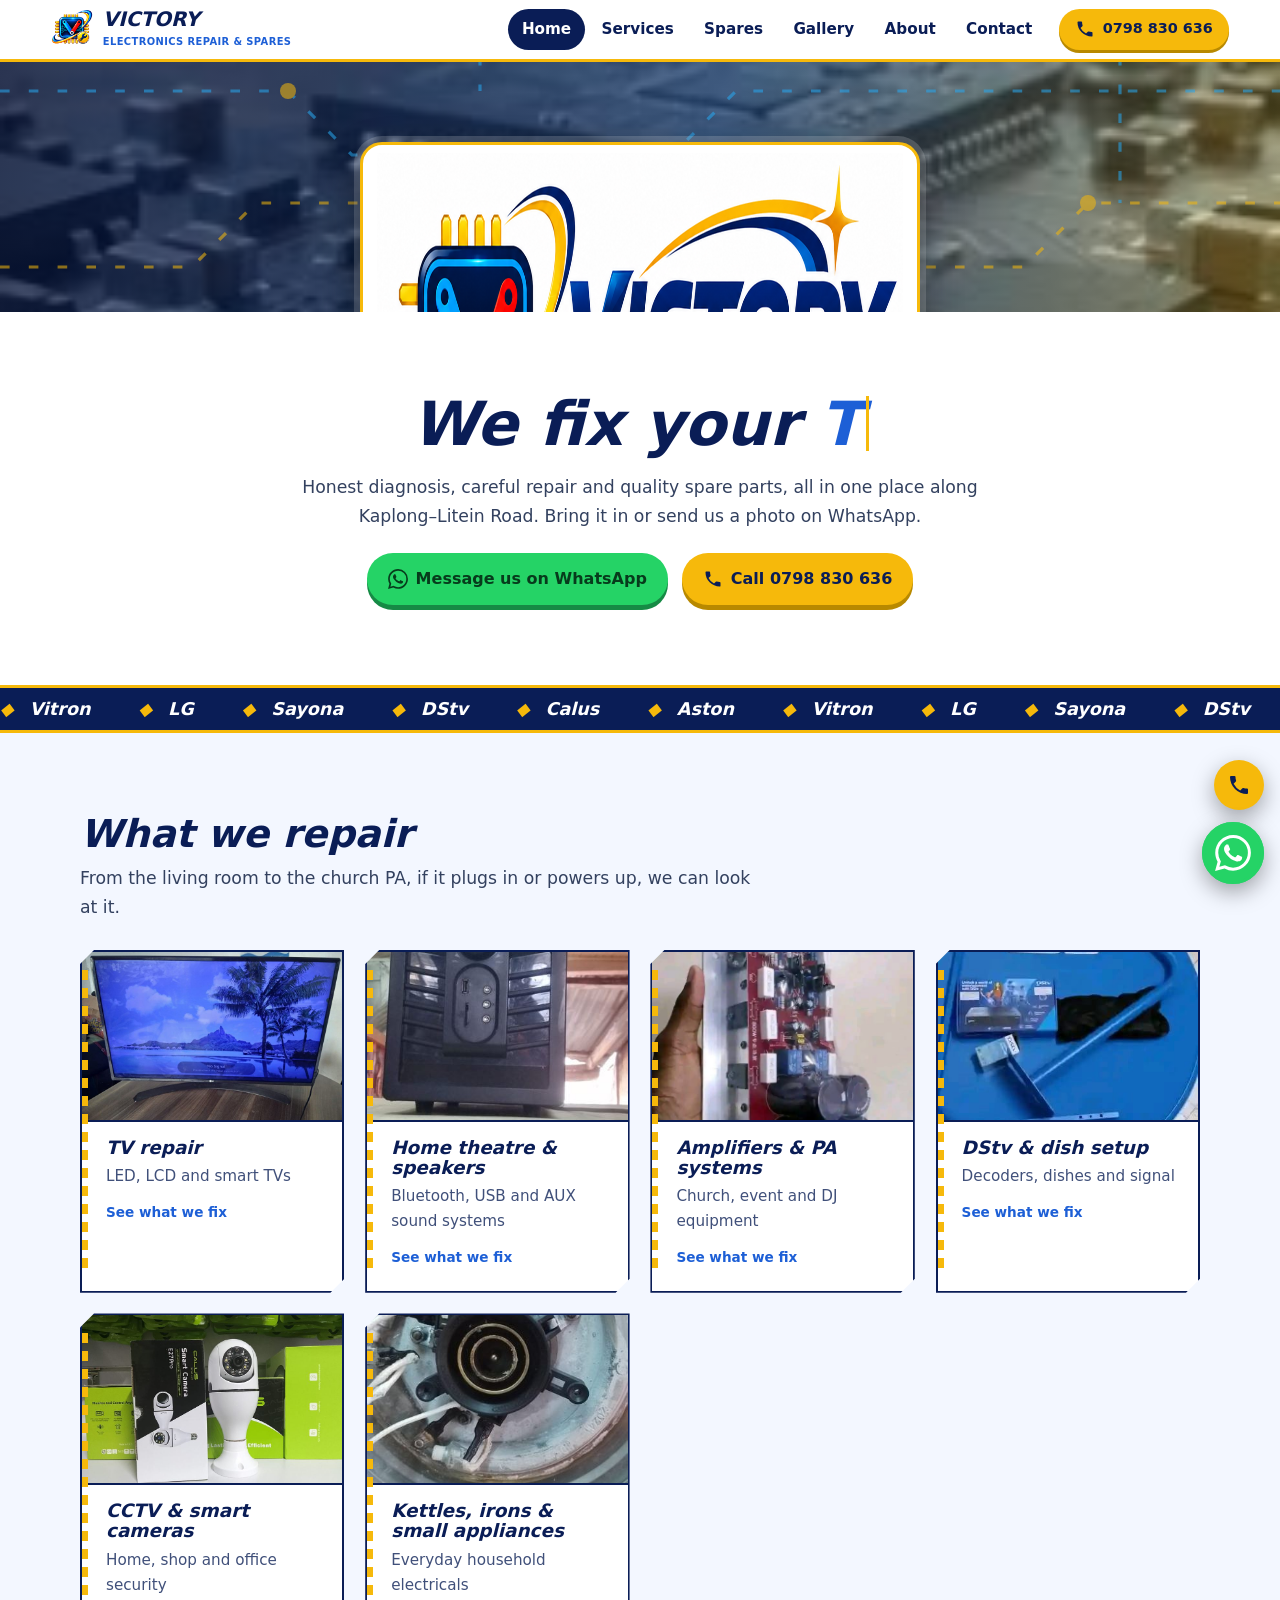
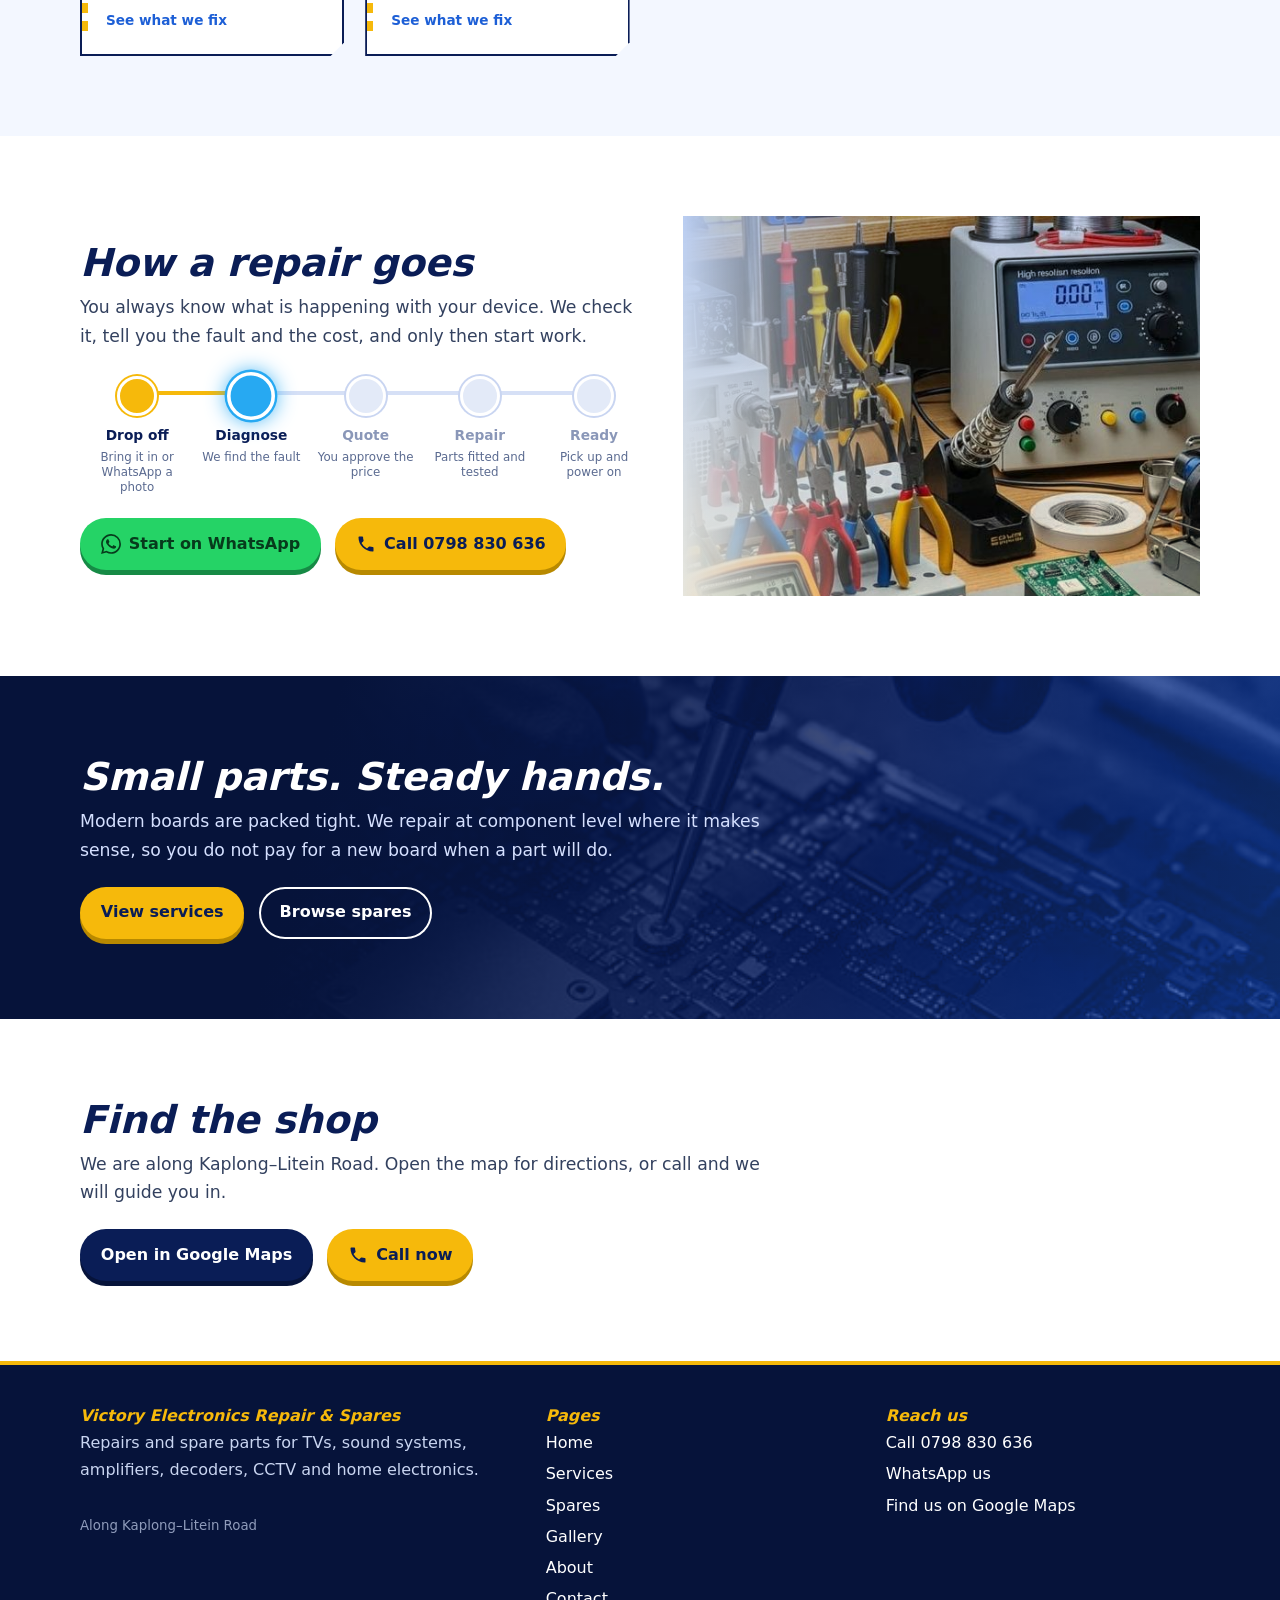
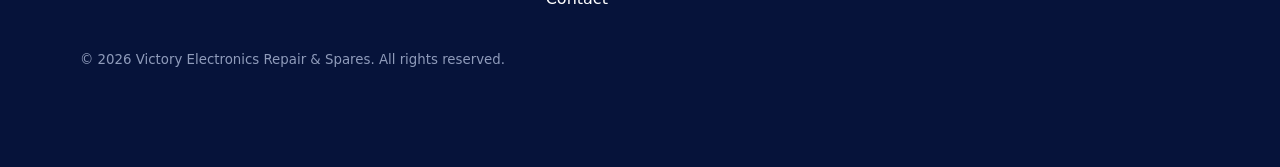
==== index.html @ 2981d991 "Add files via upload" ====
<!doctype html><html lang="en"><head><meta charset="utf-8"><meta name="viewport" content="width=device-width,initial-scale=1">
<title>Victory Electronics Repair & Spares | Kaplong–Litein Rd</title><meta name="description" content="TV, speaker, amplifier, decoder and CCTV repairs plus spare parts along Kaplong–Litein Road. Call 0798830636."><meta name="theme-color" content="#0a1d56">
<meta property="og:title" content="Victory Electronics Repair & Spares | Kaplong–Litein Rd"><meta property="og:description" content="TV, speaker, amplifier, decoder and CCTV repairs plus spare parts along Kaplong–Litein Road. Call 0798830636."><meta property="og:image" content="logo.png">
<link rel="icon" href="favicon.png"><link rel="stylesheet" href="style.css">
<script>try{if(sessionStorage.getItem('seen'))document.documentElement.className='seen'}catch(e){}</script><script type="application/ld+json">{"@context": "https://schema.org", "@type": "ElectronicsStore", "name": "Victory Electronics Repair & Spares", "telephone": "+254798830636", "address": {"@type": "PostalAddress", "streetAddress": "Kaplong-Litein Road", "addressCountry": "KE"}, "hasMap": "https://maps.app.goo.gl/iNuXMeR6YUtEnaSk7?g_st=ac"}</script></head><body>
<div id="loader" aria-hidden="true"><div class="ld"><i></i><img src="chip.png" alt=""><b>POWERING UP</b></div></div>
<header class="top"><a class="brand" href="index.html"><img src="chip.png" alt=""><div><b>VICTORY</b><span>ELECTRONICS REPAIR &amp; SPARES</span></div></a>
<nav id="nav"><a href="index.html" class=on>Home</a><a href="services.html">Services</a><a href="spares.html">Spares</a><a href="gallery.html">Gallery</a><a href="about.html">About</a><a href="contact.html">Contact</a></nav><a class="btn b-gold" href="tel:+254798830636" aria-label="Call 0798830636"><svg viewBox="0 0 24 24" aria-hidden="true"><path d="M6.62 10.79a15.05 15.05 0 006.59 6.59l2.2-2.2a1 1 0 011.02-.24c1.12.37 2.33.57 3.57.57a1 1 0 011 1V20a1 1 0 01-1 1A17 17 0 013 4a1 1 0 011-1h3.5a1 1 0 011 1c0 1.25.2 2.45.57 3.57a1 1 0 01-.25 1.02l-2.2 2.2z"/></svg><span>0798 830 636</span></a>
<button class="burger" aria-label="Menu" aria-expanded="false"><i></i><i></i><i></i></button></header>
<section class="hero"><video autoplay muted loop playsinline preload="auto" poster="hero-poster.jpg"><source src="hero.mp4" type="video/mp4"></video><div class="shade"></div><svg class="trace" viewBox="0 0 800 200" preserveAspectRatio="xMidYMid slice" aria-hidden="true"><path d="M0 40H180L220 80H420L460 40H800"/><path d="M0 150H120L160 110H340L380 150H640L680 110H800"/><path d="M300 0V40M520 200V150M700 0V110"/><circle cx="180" cy="40" r="5"/><circle cx="420" cy="80" r="5"/><circle cx="380" cy="150" r="5"/><circle cx="680" cy="110" r="5"/></svg>
<div class="logo-card"><img src="logo.png" alt="Victory Electronics Repair &amp; Spares, call 0798830636" width="1100" height="447"></div></section>
<section class="intro"><div class="wrap"><h1>We fix your <span class="type">TVs</span></h1><p class="lead">Honest diagnosis, careful repair and quality spare parts, all in one place along Kaplong&ndash;Litein Road. Bring it in or send us a photo on WhatsApp.</p><div class="row"><a class="btn b-wa" href="https://wa.me/254798830636?text=Hello%20Victory%20Electronics,%20I%20need%20help%20with%20" target="_blank" rel="noopener"><svg viewBox="0 0 24 24" aria-hidden="true"><path d="M17.472 14.382c-.297-.149-1.758-.867-2.03-.967-.273-.099-.471-.148-.67.15-.197.297-.767.966-.94 1.164-.173.199-.347.223-.644.075-.297-.15-1.255-.463-2.39-1.475-.883-.788-1.48-1.761-1.653-2.059-.173-.297-.018-.458.13-.606.134-.133.298-.347.446-.52.149-.174.198-.298.298-.497.099-.198.05-.371-.025-.52-.075-.149-.669-1.612-.916-2.207-.242-.579-.487-.5-.669-.51-.173-.008-.371-.01-.57-.01-.198 0-.52.074-.792.372-.272.297-1.04 1.016-1.04 2.479 0 1.462 1.065 2.875 1.213 3.074.149.198 2.096 3.2 5.077 4.487.709.306 1.262.489 1.694.625.712.227 1.36.195 1.871.118.571-.085 1.758-.719 2.006-1.413.248-.694.248-1.289.173-1.413-.074-.124-.272-.198-.57-.347m-5.421 7.403h-.004a9.87 9.87 0 01-5.031-1.378l-.361-.214-3.741.982.998-3.648-.235-.374a9.86 9.86 0 01-1.51-5.26c.001-5.45 4.436-9.884 9.888-9.884 2.64 0 5.122 1.03 6.988 2.898a9.825 9.825 0 012.893 6.994c-.003 5.45-4.437 9.884-9.885 9.884m8.413-18.297A11.815 11.815 0 0012.05 0C5.495 0 .16 5.335.157 11.892c0 2.096.547 4.142 1.588 5.945L.057 24l6.305-1.654a11.882 11.882 0 005.683 1.448h.005c6.554 0 11.89-5.335 11.893-11.893a11.821 11.821 0 00-3.48-8.413Z"/></svg>Message us on WhatsApp</a><a class="btn b-gold" href="tel:+254798830636"><svg viewBox="0 0 24 24" aria-hidden="true"><path d="M6.62 10.79a15.05 15.05 0 006.59 6.59l2.2-2.2a1 1 0 011.02-.24c1.12.37 2.33.57 3.57.57a1 1 0 011 1V20a1 1 0 01-1 1A17 17 0 013 4a1 1 0 011-1h3.5a1 1 0 011 1c0 1.25.2 2.45.57 3.57a1 1 0 01-.25 1.02l-2.2 2.2z"/></svg>Call 0798 830 636</a></div></div></section>
<div class="ticker" aria-label="Brands seen on our bench"><div><span>Vitron</span><span>LG</span><span>Sayona</span><span>DStv</span><span>Calus</span><span>Aston</span><span>Vitron</span><span>LG</span><span>Sayona</span><span>DStv</span><span>Calus</span><span>Aston</span><span>Vitron</span><span>LG</span><span>Sayona</span><span>DStv</span><span>Calus</span><span>Aston</span><span>Vitron</span><span>LG</span><span>Sayona</span><span>DStv</span><span>Calus</span><span>Aston</span></div></div>
<section class="alt"><div class="wrap"><h2>What we repair</h2><p class="lead">From the living room to the church PA, if it plugs in or powers up, we can look at it.</p><div class="grid"><a class="card rv" href="services.html"><img src="g09.jpg" alt="" loading="lazy"><div class="in"><h3>TV repair</h3><p>LED, LCD and smart TVs</p><span class="tag">See what we fix</span></div></a><a class="card rv" href="services.html"><img src="g01.jpg" alt="" loading="lazy"><div class="in"><h3>Home theatre &amp; speakers</h3><p>Bluetooth, USB and AUX sound systems</p><span class="tag">See what we fix</span></div></a><a class="card rv" href="services.html"><img src="g02.jpg" alt="" loading="lazy"><div class="in"><h3>Amplifiers &amp; PA systems</h3><p>Church, event and DJ equipment</p><span class="tag">See what we fix</span></div></a><a class="card rv" href="services.html"><img src="g12.jpg" alt="" loading="lazy"><div class="in"><h3>DStv &amp; dish setup</h3><p>Decoders, dishes and signal</p><span class="tag">See what we fix</span></div></a><a class="card rv" href="services.html"><img src="g13.jpg" alt="" loading="lazy"><div class="in"><h3>CCTV &amp; smart cameras</h3><p>Home, shop and office security</p><span class="tag">See what we fix</span></div></a><a class="card rv" href="services.html"><img src="g04.jpg" alt="" loading="lazy"><div class="in"><h3>Kettles, irons &amp; small appliances</h3><p>Everyday household electricals</p><span class="tag">See what we fix</span></div></a></div></div></section>
<section><div class="wrap split"><div><h2>How a repair goes</h2><p class="lead">You always know what is happening with your device. We check it, tell you the fault and the cost, and only then start work.</p>
<ol class="steps"><li>Drop off<small>Bring it in or WhatsApp a photo</small></li><li>Diagnose<small>We find the fault</small></li><li>Quote<small>You approve the price</small></li><li>Repair<small>Parts fitted and tested</small></li><li>Ready<small>Pick up and power on</small></li></ol><div class="row"><a class="btn b-wa" href="https://wa.me/254798830636?text=Hello%20Victory%20Electronics,%20I%20need%20help%20with%20" target="_blank" rel="noopener"><svg viewBox="0 0 24 24" aria-hidden="true"><path d="M17.472 14.382c-.297-.149-1.758-.867-2.03-.967-.273-.099-.471-.148-.67.15-.197.297-.767.966-.94 1.164-.173.199-.347.223-.644.075-.297-.15-1.255-.463-2.39-1.475-.883-.788-1.48-1.761-1.653-2.059-.173-.297-.018-.458.13-.606.134-.133.298-.347.446-.52.149-.174.198-.298.298-.497.099-.198.05-.371-.025-.52-.075-.149-.669-1.612-.916-2.207-.242-.579-.487-.5-.669-.51-.173-.008-.371-.01-.57-.01-.198 0-.52.074-.792.372-.272.297-1.04 1.016-1.04 2.479 0 1.462 1.065 2.875 1.213 3.074.149.198 2.096 3.2 5.077 4.487.709.306 1.262.489 1.694.625.712.227 1.36.195 1.871.118.571-.085 1.758-.719 2.006-1.413.248-.694.248-1.289.173-1.413-.074-.124-.272-.198-.57-.347m-5.421 7.403h-.004a9.87 9.87 0 01-5.031-1.378l-.361-.214-3.741.982.998-3.648-.235-.374a9.86 9.86 0 01-1.51-5.26c.001-5.45 4.436-9.884 9.888-9.884 2.64 0 5.122 1.03 6.988 2.898a9.825 9.825 0 012.893 6.994c-.003 5.45-4.437 9.884-9.885 9.884m8.413-18.297A11.815 11.815 0 0012.05 0C5.495 0 .16 5.335.157 11.892c0 2.096.547 4.142 1.588 5.945L.057 24l6.305-1.654a11.882 11.882 0 005.683 1.448h.005c6.554 0 11.89-5.335 11.893-11.893a11.821 11.821 0 00-3.48-8.413Z"/></svg>Start on WhatsApp</a><a class="btn b-gold" href="tel:+254798830636"><svg viewBox="0 0 24 24" aria-hidden="true"><path d="M6.62 10.79a15.05 15.05 0 006.59 6.59l2.2-2.2a1 1 0 011.02-.24c1.12.37 2.33.57 3.57.57a1 1 0 011 1V20a1 1 0 01-1 1A17 17 0 013 4a1 1 0 011-1h3.5a1 1 0 011 1c0 1.25.2 2.45.57 3.57a1 1 0 01-.25 1.02l-2.2 2.2z"/></svg>Call 0798 830 636</a></div></div>
<div class="fade-img"><img src="bench.jpg" alt="A technician's bench with multimeter, soldering station and tools" loading="lazy"></div></div></section>
<section class="blend"><div class="bg" style="background-image:url(hands.jpg)"></div><div class="wrap"><h2>Small parts. Steady hands.</h2><p class="lead">Modern boards are packed tight. We repair at component level where it makes sense, so you do not pay for a new board when a part will do.</p><div class="row"><a class="btn b-gold" href="services.html">View services</a><a class="btn b-line" href="spares.html">Browse spares</a></div></div></section>
<section><div class="wrap"><h2>Find the shop</h2><p class="lead">We are along Kaplong&ndash;Litein Road. Open the map for directions, or call and we will guide you in.</p><div class="row"><a class="btn b-navy" href="https://maps.app.goo.gl/iNuXMeR6YUtEnaSk7?g_st=ac" target="_blank" rel="noopener">Open in Google Maps</a><a class="btn b-gold" href="tel:+254798830636"><svg viewBox="0 0 24 24" aria-hidden="true"><path d="M6.62 10.79a15.05 15.05 0 006.59 6.59l2.2-2.2a1 1 0 011.02-.24c1.12.37 2.33.57 3.57.57a1 1 0 011 1V20a1 1 0 01-1 1A17 17 0 013 4a1 1 0 011-1h3.5a1 1 0 011 1c0 1.25.2 2.45.57 3.57a1 1 0 01-.25 1.02l-2.2 2.2z"/></svg>Call now</a></div></div></section>
<footer><div class="wrap fg"><div><h3>Victory Electronics Repair &amp; Spares</h3><p>Repairs and spare parts for TVs, sound systems, amplifiers, decoders, CCTV and home electronics.</p><small>Along Kaplong&ndash;Litein Road</small></div>
<div><h3>Pages</h3><a href="index.html" class=on>Home</a><a href="services.html">Services</a><a href="spares.html">Spares</a><a href="gallery.html">Gallery</a><a href="about.html">About</a><a href="contact.html">Contact</a></div><div><h3>Reach us</h3><a href="tel:+254798830636">Call 0798 830 636</a><a href="https://wa.me/254798830636?text=Hello%20Victory%20Electronics,%20I%20need%20help%20with%20electronics%20repair" target="_blank" rel="noopener">WhatsApp us</a><a href="https://maps.app.goo.gl/iNuXMeR6YUtEnaSk7?g_st=ac" target="_blank" rel="noopener">Find us on Google Maps</a></div></div>
<div class="wrap"><small>&copy; <span id="yr">2026</span> Victory Electronics Repair &amp; Spares. All rights reserved.</small></div></footer>
<a class="fab tel" href="tel:+254798830636" aria-label="Call us"><svg viewBox="0 0 24 24" aria-hidden="true"><path d="M6.62 10.79a15.05 15.05 0 006.59 6.59l2.2-2.2a1 1 0 011.02-.24c1.12.37 2.33.57 3.57.57a1 1 0 011 1V20a1 1 0 01-1 1A17 17 0 013 4a1 1 0 011-1h3.5a1 1 0 011 1c0 1.25.2 2.45.57 3.57a1 1 0 01-.25 1.02l-2.2 2.2z"/></svg></a>
<a class="fab wa" href="https://wa.me/254798830636?text=Hello%20Victory%20Electronics,%20I%20need%20help%20with%20" target="_blank" rel="noopener" aria-label="Chat on WhatsApp"><svg viewBox="0 0 24 24" aria-hidden="true"><path d="M17.472 14.382c-.297-.149-1.758-.867-2.03-.967-.273-.099-.471-.148-.67.15-.197.297-.767.966-.94 1.164-.173.199-.347.223-.644.075-.297-.15-1.255-.463-2.39-1.475-.883-.788-1.48-1.761-1.653-2.059-.173-.297-.018-.458.13-.606.134-.133.298-.347.446-.52.149-.174.198-.298.298-.497.099-.198.05-.371-.025-.52-.075-.149-.669-1.612-.916-2.207-.242-.579-.487-.5-.669-.51-.173-.008-.371-.01-.57-.01-.198 0-.52.074-.792.372-.272.297-1.04 1.016-1.04 2.479 0 1.462 1.065 2.875 1.213 3.074.149.198 2.096 3.2 5.077 4.487.709.306 1.262.489 1.694.625.712.227 1.36.195 1.871.118.571-.085 1.758-.719 2.006-1.413.248-.694.248-1.289.173-1.413-.074-.124-.272-.198-.57-.347m-5.421 7.403h-.004a9.87 9.87 0 01-5.031-1.378l-.361-.214-3.741.982.998-3.648-.235-.374a9.86 9.86 0 01-1.51-5.26c.001-5.45 4.436-9.884 9.888-9.884 2.64 0 5.122 1.03 6.988 2.898a9.825 9.825 0 012.893 6.994c-.003 5.45-4.437 9.884-9.885 9.884m8.413-18.297A11.815 11.815 0 0012.05 0C5.495 0 .16 5.335.157 11.892c0 2.096.547 4.142 1.588 5.945L.057 24l6.305-1.654a11.882 11.882 0 005.683 1.448h.005c6.554 0 11.89-5.335 11.893-11.893a11.821 11.821 0 00-3.48-8.413Z"/></svg></a>
<script src="main.js"></script></body></html>
---- style.css ----
:root{--navy:#0a1d56;--navy2:#06133a;--blue:#1d5fd6;--sky:#27a9f2;--gold:#f6b90b;--gold2:#ffd84a;--red:#e5271c;--ink:#0b1533;--paper:#f3f7ff;--wa:#25d366}
*{box-sizing:border-box;margin:0;padding:0}
html{scroll-behavior:smooth}
body{font:16px/1.65 system-ui,-apple-system,"Segoe UI",Roboto,sans-serif;color:var(--ink);background:#fff;overflow-x:hidden}
img,video,svg{max-width:100%;display:block}
a{color:var(--blue)}
h1,h2,h3{font-family:"Arial Black","Segoe UI Black",system-ui,sans-serif;font-style:italic;font-weight:900;line-height:1.08;color:var(--navy)}
h1{font-size:clamp(2rem,7.5vw,3.8rem)}h2{font-size:clamp(1.55rem,5vw,2.4rem);margin-bottom:.6rem}h3{font-size:1.15rem;margin-bottom:.4rem}
.wrap{width:min(1120px,92%);margin:auto}
section{padding:clamp(2.6rem,7vw,5rem) 0}
.lead{max-width:62ch;font-size:1.08rem;color:#33415f}
.btn{display:inline-flex;align-items:center;gap:.5rem;padding:.8rem 1.3rem;border-radius:999px;font-weight:800;text-decoration:none;border:0;cursor:pointer;font-size:1rem;transition:transform .2s,filter .2s}
.btn:hover{transform:translateY(-3px);filter:brightness(1.06)}
.btn svg{width:20px;height:20px;fill:currentColor}
.b-gold{background:var(--gold);color:var(--navy);box-shadow:0 5px 0 #b88900}
.b-wa{background:var(--wa);color:#073b1c;box-shadow:0 5px 0 #168a45}
.b-navy{background:var(--navy);color:#fff;box-shadow:0 5px 0 var(--navy2)}
.b-line{background:transparent;color:#fff;box-shadow:inset 0 0 0 2px #fff}
.row{display:flex;flex-wrap:wrap;gap:.9rem;margin-top:1.4rem}

/* loader */
#loader{position:fixed;inset:0;z-index:999;background:#fff;display:grid;place-items:center;transition:opacity .5s,visibility .5s;animation:force-out .5s 4s forwards}
#loader.gone{opacity:0;visibility:hidden}
html.seen #loader{display:none}
.ld{position:relative;width:150px;height:150px;display:grid;place-items:center}
.ld img{width:104px;animation:pulse 1.1s ease-in-out infinite;position:relative;z-index:1}
.ld i{position:absolute;inset:0;border-radius:50%;border:4px solid #e3eaf8;border-top-color:var(--gold);border-right-color:var(--blue);animation:spin .9s linear infinite}
.ld b{position:absolute;bottom:-34px;font:700 .8rem system-ui;color:var(--navy);letter-spacing:.08em}
@keyframes spin{to{transform:rotate(360deg)}}
@keyframes pulse{50%{transform:scale(1.1);filter:drop-shadow(0 0 14px var(--sky))}}
@keyframes force-out{to{opacity:0;visibility:hidden}}

/* header */
.top{position:sticky;top:0;z-index:60;display:flex;align-items:center;gap:.8rem;padding:.5rem 4%;background:rgba(255,255,255,.93);backdrop-filter:blur(10px);border-bottom:3px solid var(--gold)}
.brand{display:flex;align-items:center;gap:.6rem;text-decoration:none;margin-right:auto}
.brand img{width:42px;height:42px}
.brand b{font:900 italic 1.25rem "Arial Black",system-ui;color:var(--navy);line-height:1}
.brand span{display:block;font-size:.62rem;font-weight:700;color:var(--blue);letter-spacing:.04em}
nav{display:flex;gap:.2rem}
nav a{padding:.5rem .85rem;border-radius:999px;text-decoration:none;font-weight:700;color:var(--navy);font-size:.95rem;transition:background .2s}
nav a:hover{background:var(--paper)}
nav a.on{background:var(--navy);color:#fff}
.top .btn{padding:.55rem 1rem;font-size:.9rem;box-shadow:0 3px 0 #b88900}
.burger{display:none;background:var(--navy);border:0;border-radius:10px;width:42px;height:42px;cursor:pointer}
.burger i{display:block;width:20px;height:2px;background:#fff;margin:5px auto;transition:.25s}
.burger[aria-expanded=true] i:nth-child(1){transform:translateY(7px) rotate(45deg)}
.burger[aria-expanded=true] i:nth-child(2){opacity:0}
.burger[aria-expanded=true] i:nth-child(3){transform:translateY(-7px) rotate(-45deg)}
@media(max-width:820px){.burger{display:block}
nav{position:absolute;top:100%;left:0;right:0;flex-direction:column;background:#fff;padding:.6rem 4% 1rem;border-bottom:3px solid var(--gold);transform:translateY(-12px);opacity:0;visibility:hidden;transition:.25s}
nav.open{transform:none;opacity:1;visibility:visible}
.top .btn span{display:none}}

/* hero */
.hero{position:relative;height:25svh;min-height:250px;overflow:hidden;background:var(--navy2);display:grid;place-items:center}
.hero video{position:absolute;inset:0;width:100%;height:100%;object-fit:cover}
.hero .shade{position:absolute;inset:0;background:linear-gradient(100deg,rgba(6,19,58,.7),rgba(29,95,214,.25) 55%,rgba(246,185,11,.25))}
.hero::after{content:"";position:absolute;top:0;bottom:0;width:90px;left:-120px;background:linear-gradient(90deg,transparent,rgba(255,216,74,.35),transparent);animation:scan 5s ease-in-out infinite}
@keyframes scan{to{left:110%}}
.trace{position:absolute;inset:0;width:100%;height:100%;opacity:.55;pointer-events:none}
.trace path{fill:none;stroke:var(--sky);stroke-width:2;stroke-dasharray:6 12;animation:flow 3s linear infinite}
.trace path:nth-child(even){stroke:var(--gold);animation-duration:4.5s}
.trace circle{fill:var(--gold);animation:blink 2s ease-in-out infinite}
@keyframes flow{to{stroke-dashoffset:-72}}
@keyframes blink{50%{opacity:.2}}
.logo-card{position:relative;z-index:2;width:min(86vw,560px);background:#fff;border-radius:22px;padding:.5rem .9rem;border:3px solid var(--gold);box-shadow:0 18px 40px rgba(0,0,0,.45),0 0 0 6px rgba(255,255,255,.18);animation:bob 4.5s ease-in-out infinite}
@keyframes bob{50%{transform:translateY(-9px) rotate(-.4deg)}}

/* home intro */
.intro{text-align:center}
.intro .lead{margin:1rem auto 0}
.type{color:var(--blue);display:inline-block;min-width:1ch}
.type::after{content:"";display:inline-block;width:3px;height:.9em;background:var(--gold);margin-left:4px;vertical-align:-.1em;animation:blink 1s steps(1) infinite}
.intro .row{justify-content:center}
.ticker{background:var(--navy);color:#fff;overflow:hidden;border-block:3px solid var(--gold);padding:.7rem 0}
.ticker div{display:flex;gap:3rem;width:max-content;animation:tick 30s linear infinite;font:900 italic 1.1rem "Arial Black",system-ui}
.ticker span::before{content:"\25C6";color:var(--gold);margin-right:1rem}
.ticker:hover div{animation-play-state:paused}
@keyframes tick{to{transform:translateX(-50%)}}

/* cards */
.grid{display:grid;grid-template-columns:repeat(auto-fit,minmax(255px,1fr));gap:1.3rem;margin-top:1.8rem}
.card{position:relative;background:#fff;border:2px solid var(--navy);clip-path:polygon(0 14px,14px 0,100% 0,100% calc(100% - 14px),calc(100% - 14px) 100%,0 100%);transition:transform .25s;text-decoration:none;color:inherit;display:block}
.card::before{content:"";position:absolute;left:0;top:18px;bottom:18px;width:6px;background:repeating-linear-gradient(var(--gold) 0 10px,transparent 10px 18px)}
.card img{width:100%;height:170px;object-fit:cover;border-bottom:2px solid var(--navy)}
.card .in{padding:1rem 1.2rem 1.3rem 1.5rem}
.card p{font-size:.95rem;color:#40507a}
.tag{display:inline-block;margin-top:.7rem;font-weight:800;font-size:.85rem;color:var(--blue)}
.card:hover{transform:translateY(-6px)}
.alt{background:var(--paper)}

/* blended photo sections */
.blend{position:relative;overflow:hidden;background:var(--navy);color:#fff}
.blend h2,.blend h3{color:#fff}
.blend .bg{position:absolute;inset:0;background-size:cover;background-position:center;opacity:.55;mix-blend-mode:luminosity}
.blend::before{content:"";position:absolute;inset:0;z-index:1;background:linear-gradient(105deg,var(--navy2) 25%,rgba(10,29,86,.55) 65%,rgba(29,95,214,.35))}
.blend .wrap{position:relative;z-index:2}
.blend .lead{color:#d5e0ff}
.split{display:grid;grid-template-columns:1.05fr .95fr;gap:2rem;align-items:center}
.fade-img{position:relative;min-height:380px;border-radius:0}
.fade-img img{position:absolute;inset:0;width:100%;height:100%;object-fit:cover;-webkit-mask-image:linear-gradient(90deg,transparent,#000 40%);mask-image:linear-gradient(90deg,transparent,#000 40%)}
.fade-img::after{content:"";position:absolute;inset:0;background:linear-gradient(160deg,rgba(29,95,214,.3),rgba(246,185,11,.18));mix-blend-mode:multiply}
@media(max-width:820px){.split{grid-template-columns:1fr}.fade-img{min-height:260px;order:-1}.fade-img img{-webkit-mask-image:linear-gradient(0deg,transparent,#000 45%);mask-image:linear-gradient(0deg,transparent,#000 45%)}}

/* repair tracker */
.steps{list-style:none;display:flex;gap:0;margin-top:1.6rem;position:relative}
.steps li{flex:1;text-align:center;position:relative;font-weight:800;font-size:.86rem;color:#8a97b8;transition:color .3s}
.steps li::before{content:"";display:block;width:34px;height:34px;margin:0 auto .5rem;border-radius:50%;background:#e3eaf8;border:3px solid #fff;box-shadow:0 0 0 2px #c9d5f1;position:relative;z-index:2;transition:.35s}
.steps li::after{content:"";position:absolute;top:15px;left:50%;width:100%;height:4px;background:#d6e0f6;z-index:1}
.steps li:last-child::after{display:none}
.steps li.done::after{background:var(--gold)}
.steps li.done,.steps li.now{color:var(--navy)}
.steps li.done::before{background:var(--gold);box-shadow:0 0 0 2px var(--gold)}
.steps li.now::before{background:var(--sky);box-shadow:0 0 0 2px var(--sky),0 0 18px var(--sky);transform:scale(1.2)}
.steps small{display:block;font-weight:500;color:#5a6a90;font-size:.74rem;line-height:1.3;margin-top:.2rem;padding:0 .2rem}
@media(max-width:560px){.steps{flex-direction:column;gap:1rem}.steps li{text-align:left;display:flex;gap:.8rem;align-items:flex-start}.steps li::before{margin:0;flex:none}.steps li::after{display:none}}

/* page heads */
.head{position:relative;overflow:hidden;background:var(--navy);color:#fff;padding:clamp(2.2rem,7vw,4rem) 0}
.head h1{color:#fff}
.head p{color:#d5e0ff;max-width:56ch;margin-top:.6rem}
.head .bg{position:absolute;inset:0;background-size:cover;background-position:center;opacity:.4;mix-blend-mode:luminosity}
.head::before{content:"";position:absolute;inset:0;z-index:1;background:linear-gradient(100deg,var(--navy2),rgba(10,29,86,.6))}
.head .wrap{position:relative;z-index:3}
.head .trace{z-index:2;opacity:.35}

/* service rows */
.svc{display:grid;grid-template-columns:.8fr 1.2fr;gap:1.6rem;align-items:center;padding:1.6rem 0;border-bottom:2px dashed #cfd9f3}
.svc:nth-child(even){grid-template-columns:1.2fr .8fr}.svc:nth-child(even) img{order:2}
.svc img{width:100%;height:260px;object-fit:cover;border:2px solid var(--navy);border-radius:4px 28px 4px 28px}
.svc ul{margin:.6rem 0 1rem 1.2rem}.svc li{margin:.2rem 0}.svc li::marker{color:var(--gold)}
@media(max-width:760px){.svc,.svc:nth-child(even){grid-template-columns:1fr}.svc:nth-child(even) img{order:0}}

/* gallery */
.mason{columns:3 220px;column-gap:1rem;margin-top:1.6rem}
.mason figure{break-inside:avoid;margin-bottom:1rem;cursor:zoom-in;position:relative;overflow:hidden;border:2px solid var(--navy);border-radius:4px 22px 4px 22px}
.mason img{width:100%;transition:transform .5s}
.mason figure:hover img{transform:scale(1.06)}
.mason figcaption{position:absolute;left:0;right:0;bottom:0;padding:1.6rem .8rem .6rem;color:#fff;font-size:.82rem;font-weight:700;background:linear-gradient(transparent,rgba(6,19,58,.9))}
#lb{position:fixed;inset:0;z-index:200;background:rgba(6,19,58,.93);display:none;place-items:center;padding:1rem;cursor:zoom-out}
#lb.on{display:grid}#lb img{max-height:88svh;border:3px solid var(--gold);border-radius:10px}

/* contact */
.cgrid{display:grid;grid-template-columns:1fr 1fr;gap:1.6rem}
@media(max-width:760px){.cgrid{grid-template-columns:1fr}}
.panel{background:#fff;border:2px solid var(--navy);padding:1.4rem;border-radius:4px 26px 4px 26px}
label{display:block;font-weight:800;font-size:.88rem;margin:.8rem 0 .25rem;color:var(--navy)}
input,select,textarea{width:100%;padding:.75rem .9rem;border:2px solid #c9d5f1;border-radius:10px;font:inherit;background:#fff}
input:focus,select:focus,textarea:focus{outline:3px solid var(--sky);border-color:var(--blue)}
.info li{list-style:none;display:flex;gap:.7rem;margin:.9rem 0}
.info b{display:block;color:var(--navy)}
.map{position:relative;margin-top:1rem;height:190px;border-radius:14px;overflow:hidden;background:linear-gradient(135deg,#dbe8ff,#f3f7ff);border:2px solid var(--navy);display:grid;place-items:center;text-align:center}
.map::before{content:"";position:absolute;inset:0;background:repeating-linear-gradient(0deg,transparent 0 38px,rgba(29,95,214,.15) 38px 40px),repeating-linear-gradient(90deg,transparent 0 38px,rgba(29,95,214,.15) 38px 40px)}
.pin{position:relative;font-size:2.4rem;animation:drop 1.6s ease-in-out infinite}
@keyframes drop{50%{transform:translateY(-10px)}}

/* footer */
footer{background:var(--navy2);color:#c9d5f1;padding:2.6rem 0 6rem;border-top:4px solid var(--gold)}
footer .fg{display:grid;grid-template-columns:1.4fr 1fr 1fr;gap:1.6rem}
footer h3{color:var(--gold);font-size:1rem}
footer a{color:#fff;display:block;text-decoration:none;margin:.3rem 0}
footer a:hover{color:var(--gold)}
footer small{display:block;margin-top:2rem;opacity:.7}
@media(max-width:700px){footer .fg{grid-template-columns:1fr}}

/* floating buttons */
.fab{position:fixed;right:16px;z-index:90;border-radius:50%;display:grid;place-items:center;text-decoration:none;box-shadow:0 8px 22px rgba(0,0,0,.35);transition:transform .2s}
.fab:hover{transform:scale(1.1)}
.fab.wa{bottom:16px;width:62px;height:62px;background:var(--wa)}
.fab.wa svg{width:36px;height:36px;fill:#fff}
.fab.wa::after{content:"";position:absolute;inset:0;border-radius:50%;border:3px solid var(--wa);animation:ring 2s ease-out infinite}
.fab.tel{bottom:90px;width:50px;height:50px;background:var(--gold)}
.fab.tel svg{width:24px;height:24px;fill:var(--navy)}
@keyframes ring{to{transform:scale(1.7);opacity:0}}

.rv{opacity:0;transform:translateY(22px);transition:opacity .6s,transform .6s}
.rv.in{opacity:1;transform:none}
:focus-visible{outline:3px solid var(--sky);outline-offset:2px}
@media(prefers-reduced-motion:reduce){*,*::before,*::after{animation:none!important;transition:none!important}.rv{opacity:1;transform:none}html{scroll-behavior:auto}}
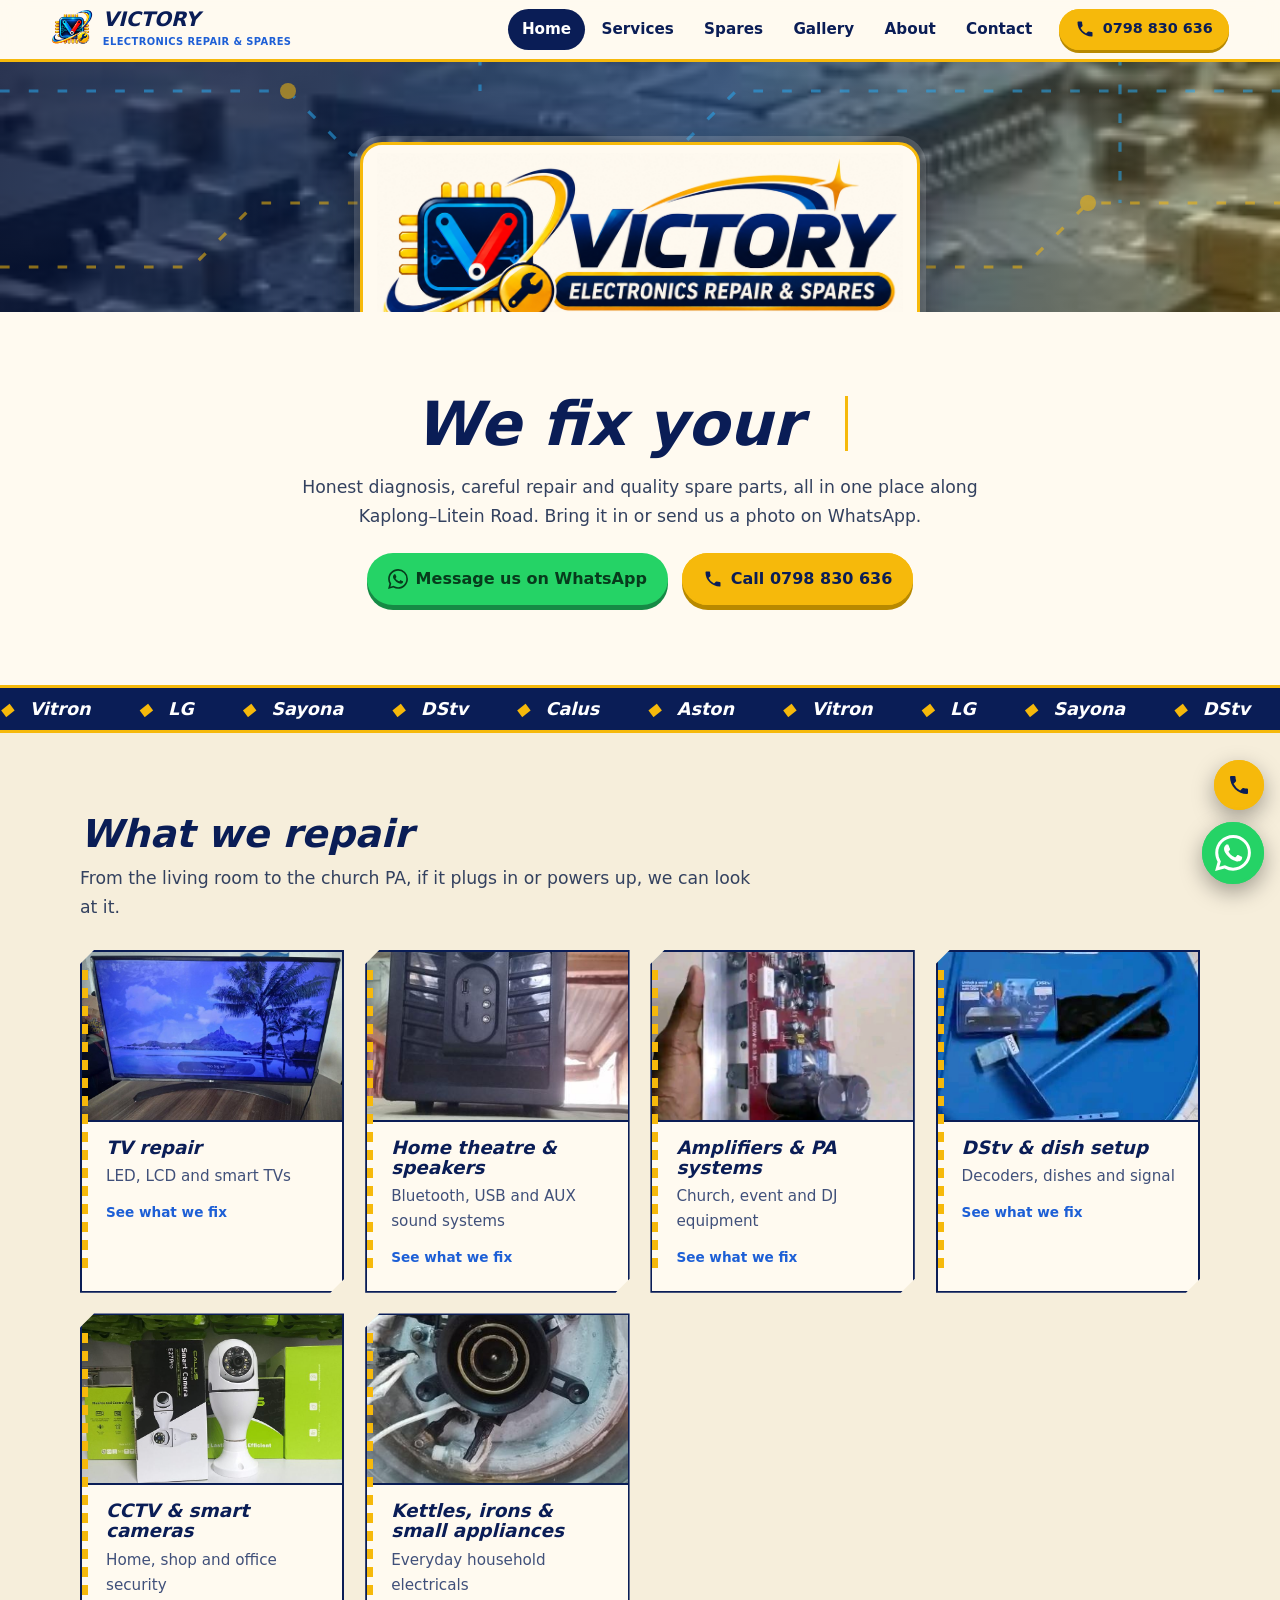
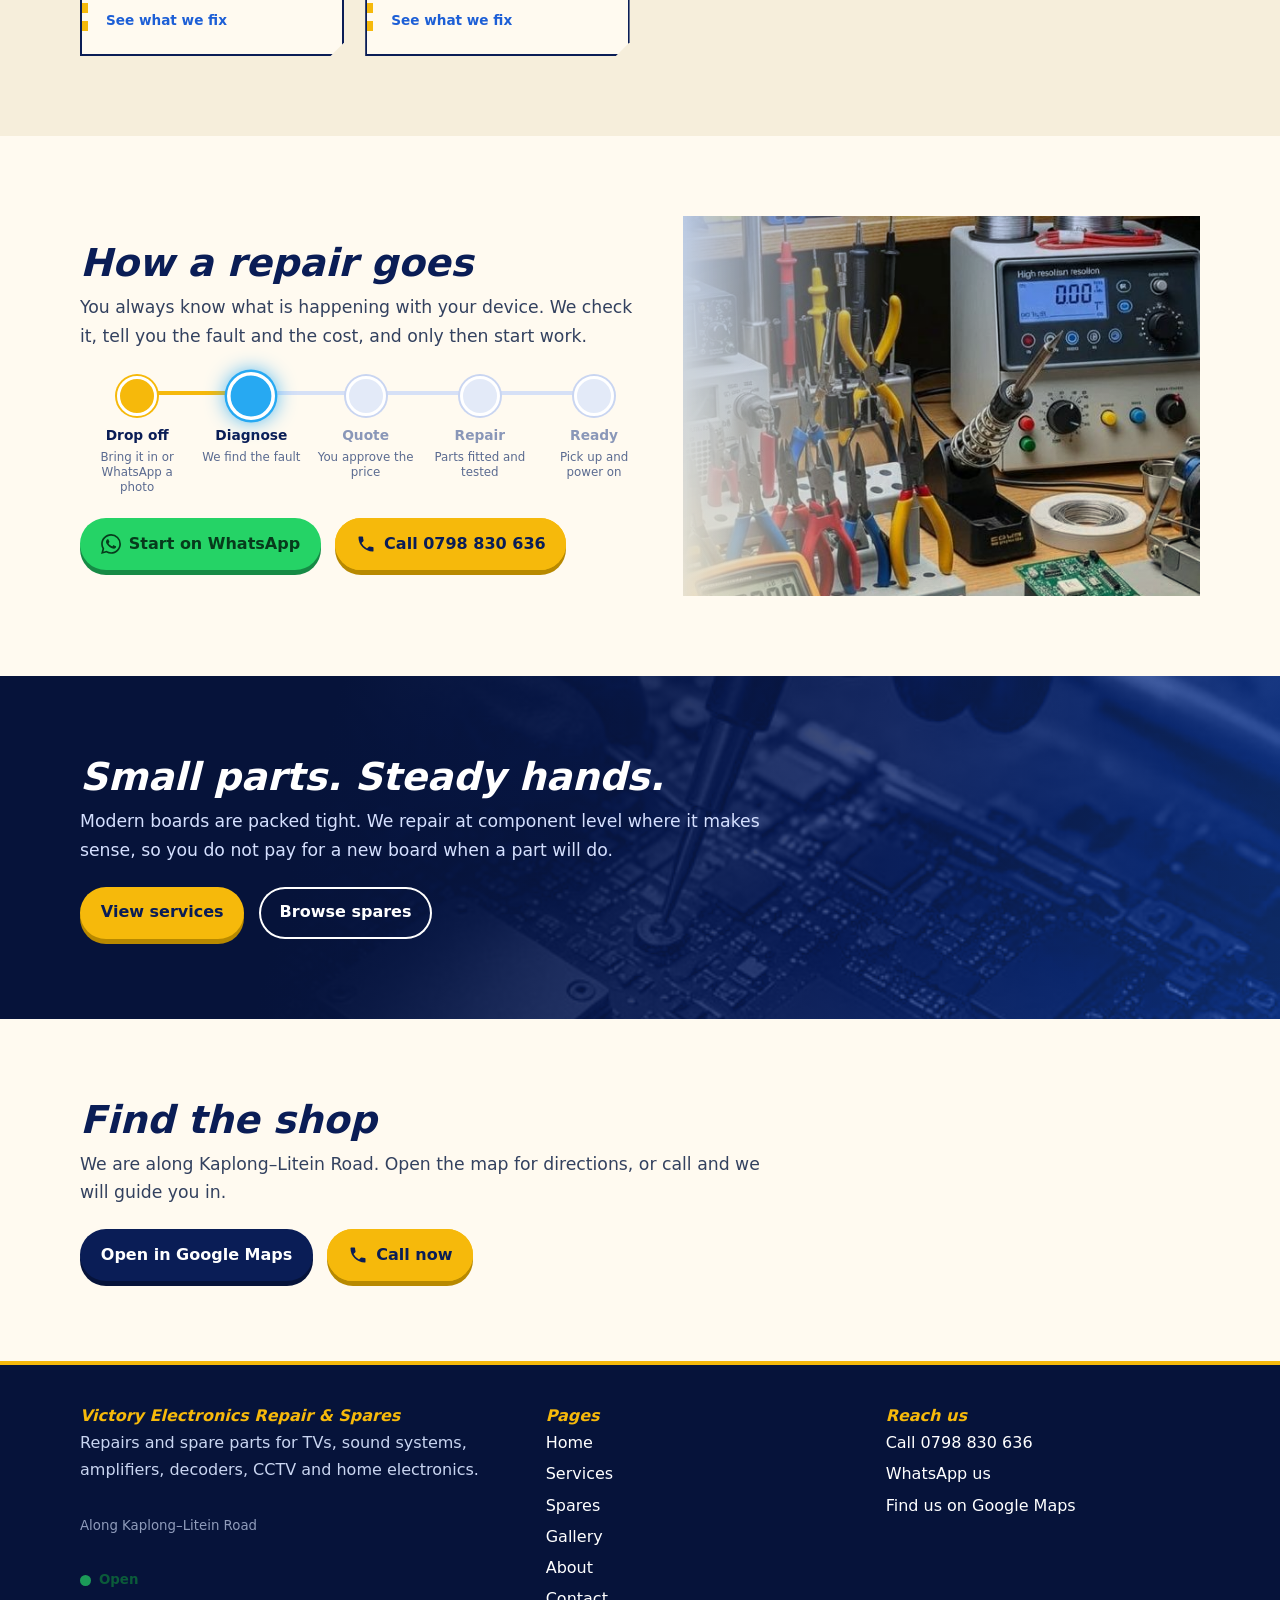
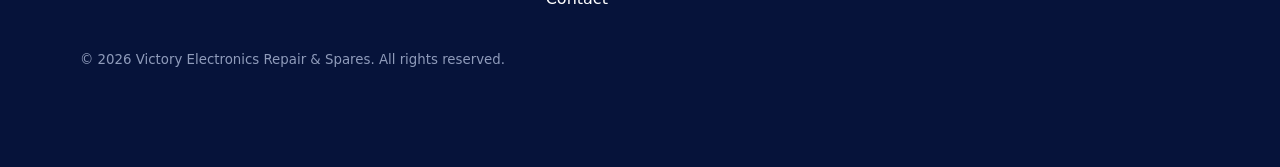
==== commit 16583693: "Add files via upload" ====
--- a/index.html
+++ b/index.html
@@ -17,7 +17,7 @@
 <div class="fade-img"><img src="bench.jpg" alt="A technician's bench with multimeter, soldering station and tools" loading="lazy"></div></div></section>
 <section class="blend"><div class="bg" style="background-image:url(hands.jpg)"></div><div class="wrap"><h2>Small parts. Steady hands.</h2><p class="lead">Modern boards are packed tight. We repair at component level where it makes sense, so you do not pay for a new board when a part will do.</p><div class="row"><a class="btn b-gold" href="services.html">View services</a><a class="btn b-line" href="spares.html">Browse spares</a></div></div></section>
 <section><div class="wrap"><h2>Find the shop</h2><p class="lead">We are along Kaplong&ndash;Litein Road. Open the map for directions, or call and we will guide you in.</p><div class="row"><a class="btn b-navy" href="https://maps.app.goo.gl/iNuXMeR6YUtEnaSk7?g_st=ac" target="_blank" rel="noopener">Open in Google Maps</a><a class="btn b-gold" href="tel:+254798830636"><svg viewBox="0 0 24 24" aria-hidden="true"><path d="M6.62 10.79a15.05 15.05 0 006.59 6.59l2.2-2.2a1 1 0 011.02-.24c1.12.37 2.33.57 3.57.57a1 1 0 011 1V20a1 1 0 01-1 1A17 17 0 013 4a1 1 0 011-1h3.5a1 1 0 011 1c0 1.25.2 2.45.57 3.57a1 1 0 01-.25 1.02l-2.2 2.2z"/></svg>Call now</a></div></div></section>
-<footer><div class="wrap fg"><div><h3>Victory Electronics Repair &amp; Spares</h3><p>Repairs and spare parts for TVs, sound systems, amplifiers, decoders, CCTV and home electronics.</p><small>Along Kaplong&ndash;Litein Road</small></div>
+<footer><div class="wrap fg"><div><h3>Victory Electronics Repair &amp; Spares</h3><p>Repairs and spare parts for TVs, sound systems, amplifiers, decoders, CCTV and home electronics.</p><small>Along Kaplong&ndash;Litein Road</small><small><span class="open"><i></i>Open</span></small></div>
 <div><h3>Pages</h3><a href="index.html" class=on>Home</a><a href="services.html">Services</a><a href="spares.html">Spares</a><a href="gallery.html">Gallery</a><a href="about.html">About</a><a href="contact.html">Contact</a></div><div><h3>Reach us</h3><a href="tel:+254798830636">Call 0798 830 636</a><a href="https://wa.me/254798830636?text=Hello%20Victory%20Electronics,%20I%20need%20help%20with%20electronics%20repair" target="_blank" rel="noopener">WhatsApp us</a><a href="https://maps.app.goo.gl/iNuXMeR6YUtEnaSk7?g_st=ac" target="_blank" rel="noopener">Find us on Google Maps</a></div></div>
 <div class="wrap"><small>&copy; <span id="yr">2026</span> Victory Electronics Repair &amp; Spares. All rights reserved.</small></div></footer>
 <a class="fab tel" href="tel:+254798830636" aria-label="Call us"><svg viewBox="0 0 24 24" aria-hidden="true"><path d="M6.62 10.79a15.05 15.05 0 006.59 6.59l2.2-2.2a1 1 0 011.02-.24c1.12.37 2.33.57 3.57.57a1 1 0 011 1V20a1 1 0 01-1 1A17 17 0 013 4a1 1 0 011-1h3.5a1 1 0 011 1c0 1.25.2 2.45.57 3.57a1 1 0 01-.25 1.02l-2.2 2.2z"/></svg></a>
--- a/style.css
+++ b/style.css
@@ -1,8 +1,8 @@
-:root{--navy:#0a1d56;--navy2:#06133a;--blue:#1d5fd6;--sky:#27a9f2;--gold:#f6b90b;--gold2:#ffd84a;--red:#e5271c;--ink:#0b1533;--paper:#f3f7ff;--wa:#25d366}
+:root{--navy:#0a1d56;--navy2:#06133a;--blue:#1d5fd6;--sky:#27a9f2;--gold:#f6b90b;--gold2:#ffd84a;--red:#e5271c;--ink:#0b1533;--paper:#f3f7ff;--wa:#25d366;--cream:#fffaf0;--cream2:#f6eedb}
 *{box-sizing:border-box;margin:0;padding:0}
 html{scroll-behavior:smooth}
-body{font:16px/1.65 system-ui,-apple-system,"Segoe UI",Roboto,sans-serif;color:var(--ink);background:#fff;overflow-x:hidden}
-img,video,svg{max-width:100%;display:block}
+body{font:16px/1.65 system-ui,-apple-system,"Segoe UI",Roboto,sans-serif;color:var(--ink);background:var(--cream);overflow-x:hidden}
+img,video,svg{max-width:100%;height:auto;display:block}
 a{color:var(--blue)}
 h1,h2,h3{font-family:"Arial Black","Segoe UI Black",system-ui,sans-serif;font-style:italic;font-weight:900;line-height:1.08;color:var(--navy)}
 h1{font-size:clamp(2rem,7.5vw,3.8rem)}h2{font-size:clamp(1.55rem,5vw,2.4rem);margin-bottom:.6rem}h3{font-size:1.15rem;margin-bottom:.4rem}
@@ -19,10 +19,11 @@
 .row{display:flex;flex-wrap:wrap;gap:.9rem;margin-top:1.4rem}
 
 /* loader */
-#loader{position:fixed;inset:0;z-index:999;background:#fff;display:grid;place-items:center;transition:opacity .5s,visibility .5s;animation:force-out .5s 4s forwards}
+#loader{position:fixed;inset:0;z-index:999;background:var(--cream);display:grid;place-items:center;transition:opacity .5s,visibility .5s;animation:force-out .5s 4s forwards}
 #loader.gone{opacity:0;visibility:hidden}
 html.seen #loader{display:none}
 .ld{position:relative;width:150px;height:150px;display:grid;place-items:center}
+.ld img,.brand img,.logo-card img{mix-blend-mode:multiply}
 .ld img{width:104px;animation:pulse 1.1s ease-in-out infinite;position:relative;z-index:1}
 .ld i{position:absolute;inset:0;border-radius:50%;border:4px solid #e3eaf8;border-top-color:var(--gold);border-right-color:var(--blue);animation:spin .9s linear infinite}
 .ld b{position:absolute;bottom:-34px;font:700 .8rem system-ui;color:var(--navy);letter-spacing:.08em}
@@ -31,14 +32,14 @@
 @keyframes force-out{to{opacity:0;visibility:hidden}}
 
 /* header */
-.top{position:sticky;top:0;z-index:60;display:flex;align-items:center;gap:.8rem;padding:.5rem 4%;background:rgba(255,255,255,.93);backdrop-filter:blur(10px);border-bottom:3px solid var(--gold)}
+.top{position:sticky;top:0;z-index:60;display:flex;align-items:center;gap:.8rem;padding:.5rem 4%;background:rgba(255,250,240,.94);backdrop-filter:blur(10px);border-bottom:3px solid var(--gold)}
 .brand{display:flex;align-items:center;gap:.6rem;text-decoration:none;margin-right:auto}
 .brand img{width:42px;height:42px}
 .brand b{font:900 italic 1.25rem "Arial Black",system-ui;color:var(--navy);line-height:1}
 .brand span{display:block;font-size:.62rem;font-weight:700;color:var(--blue);letter-spacing:.04em}
 nav{display:flex;gap:.2rem}
 nav a{padding:.5rem .85rem;border-radius:999px;text-decoration:none;font-weight:700;color:var(--navy);font-size:.95rem;transition:background .2s}
-nav a:hover{background:var(--paper)}
+nav a:hover{background:var(--cream2)}
 nav a.on{background:var(--navy);color:#fff}
 .top .btn{padding:.55rem 1rem;font-size:.9rem;box-shadow:0 3px 0 #b88900}
 .burger{display:none;background:var(--navy);border:0;border-radius:10px;width:42px;height:42px;cursor:pointer}
@@ -47,7 +48,7 @@
 .burger[aria-expanded=true] i:nth-child(2){opacity:0}
 .burger[aria-expanded=true] i:nth-child(3){transform:translateY(-7px) rotate(-45deg)}
 @media(max-width:820px){.burger{display:block}
-nav{position:absolute;top:100%;left:0;right:0;flex-direction:column;background:#fff;padding:.6rem 4% 1rem;border-bottom:3px solid var(--gold);transform:translateY(-12px);opacity:0;visibility:hidden;transition:.25s}
+nav{position:absolute;top:100%;left:0;right:0;flex-direction:column;background:var(--cream);padding:.6rem 4% 1rem;border-bottom:3px solid var(--gold);transform:translateY(-12px);opacity:0;visibility:hidden;transition:.25s}
 nav.open{transform:none;opacity:1;visibility:visible}
 .top .btn span{display:none}}
 
@@ -63,7 +64,7 @@
 .trace circle{fill:var(--gold);animation:blink 2s ease-in-out infinite}
 @keyframes flow{to{stroke-dashoffset:-72}}
 @keyframes blink{50%{opacity:.2}}
-.logo-card{position:relative;z-index:2;width:min(86vw,560px);background:#fff;border-radius:22px;padding:.5rem .9rem;border:3px solid var(--gold);box-shadow:0 18px 40px rgba(0,0,0,.45),0 0 0 6px rgba(255,255,255,.18);animation:bob 4.5s ease-in-out infinite}
+.logo-card{position:relative;z-index:2;width:min(86vw,560px);background:var(--cream);border-radius:22px;padding:.5rem .9rem;border:3px solid var(--gold);box-shadow:0 18px 40px rgba(0,0,0,.45),0 0 0 6px rgba(255,255,255,.18);animation:bob 4.5s ease-in-out infinite}
 @keyframes bob{50%{transform:translateY(-9px) rotate(-.4deg)}}
 
 /* home intro */
@@ -80,14 +81,14 @@
 
 /* cards */
 .grid{display:grid;grid-template-columns:repeat(auto-fit,minmax(255px,1fr));gap:1.3rem;margin-top:1.8rem}
-.card{position:relative;background:#fff;border:2px solid var(--navy);clip-path:polygon(0 14px,14px 0,100% 0,100% calc(100% - 14px),calc(100% - 14px) 100%,0 100%);transition:transform .25s;text-decoration:none;color:inherit;display:block}
+.card{position:relative;background:var(--cream);border:2px solid var(--navy);clip-path:polygon(0 14px,14px 0,100% 0,100% calc(100% - 14px),calc(100% - 14px) 100%,0 100%);transition:transform .25s;text-decoration:none;color:inherit;display:block}
 .card::before{content:"";position:absolute;left:0;top:18px;bottom:18px;width:6px;background:repeating-linear-gradient(var(--gold) 0 10px,transparent 10px 18px)}
 .card img{width:100%;height:170px;object-fit:cover;border-bottom:2px solid var(--navy)}
 .card .in{padding:1rem 1.2rem 1.3rem 1.5rem}
 .card p{font-size:.95rem;color:#40507a}
 .tag{display:inline-block;margin-top:.7rem;font-weight:800;font-size:.85rem;color:var(--blue)}
 .card:hover{transform:translateY(-6px)}
-.alt{background:var(--paper)}
+.alt{background:var(--cream2)}
 
 /* blended photo sections */
 .blend{position:relative;overflow:hidden;background:var(--navy);color:#fff}
@@ -143,9 +144,9 @@
 /* contact */
 .cgrid{display:grid;grid-template-columns:1fr 1fr;gap:1.6rem}
 @media(max-width:760px){.cgrid{grid-template-columns:1fr}}
-.panel{background:#fff;border:2px solid var(--navy);padding:1.4rem;border-radius:4px 26px 4px 26px}
+.panel{background:var(--cream);border:2px solid var(--navy);padding:1.4rem;border-radius:4px 26px 4px 26px}
 label{display:block;font-weight:800;font-size:.88rem;margin:.8rem 0 .25rem;color:var(--navy)}
-input,select,textarea{width:100%;padding:.75rem .9rem;border:2px solid #c9d5f1;border-radius:10px;font:inherit;background:#fff}
+input,select,textarea{width:100%;padding:.75rem .9rem;border:2px solid #c9d5f1;border-radius:10px;font:inherit;background:#fffdf7}
 input:focus,select:focus,textarea:focus{outline:3px solid var(--sky);border-color:var(--blue)}
 .info li{list-style:none;display:flex;gap:.7rem;margin:.9rem 0}
 .info b{display:block;color:var(--navy)}
@@ -177,3 +178,14 @@
 .rv.in{opacity:1;transform:none}
 :focus-visible{outline:3px solid var(--sky);outline-offset:2px}
 @media(prefers-reduced-motion:reduce){*,*::before,*::after{animation:none!important;transition:none!important}.rv{opacity:1;transform:none}html{scroll-behavior:auto}}
+
+/* call effects */
+.fab.tel::after{content:"";position:absolute;inset:0;border-radius:50%;border:3px solid var(--gold);animation:ring 1.6s ease-out infinite}
+.fab.tel svg,a[href^="tel"].btn svg{animation:ringshake 2.4s ease-in-out infinite;transform-origin:50% 50%}
+@keyframes ringshake{0%,55%,100%{transform:rotate(0)}60%{transform:rotate(-20deg)}66%{transform:rotate(18deg)}72%{transform:rotate(-16deg)}78%{transform:rotate(14deg)}84%{transform:rotate(-8deg)}90%{transform:rotate(0)}}
+a[href^="tel"].btn{position:relative;overflow:visible}
+a[href^="tel"].btn::after{content:"";position:absolute;inset:0;border-radius:999px;border:2px solid var(--gold);animation:btnring 2.4s ease-out infinite;pointer-events:none}
+@keyframes btnring{0%{transform:scale(1);opacity:.9}70%,100%{transform:scale(1.18,1.4);opacity:0}}
+.open{display:inline-flex;align-items:center;gap:.5rem;font-weight:900;color:#0e7a3a}
+.open i{width:11px;height:11px;border-radius:50%;background:var(--wa);box-shadow:0 0 0 0 rgba(37,211,102,.7);animation:livedot 1.6s infinite}
+@keyframes livedot{to{box-shadow:0 0 0 12px rgba(37,211,102,0)}}
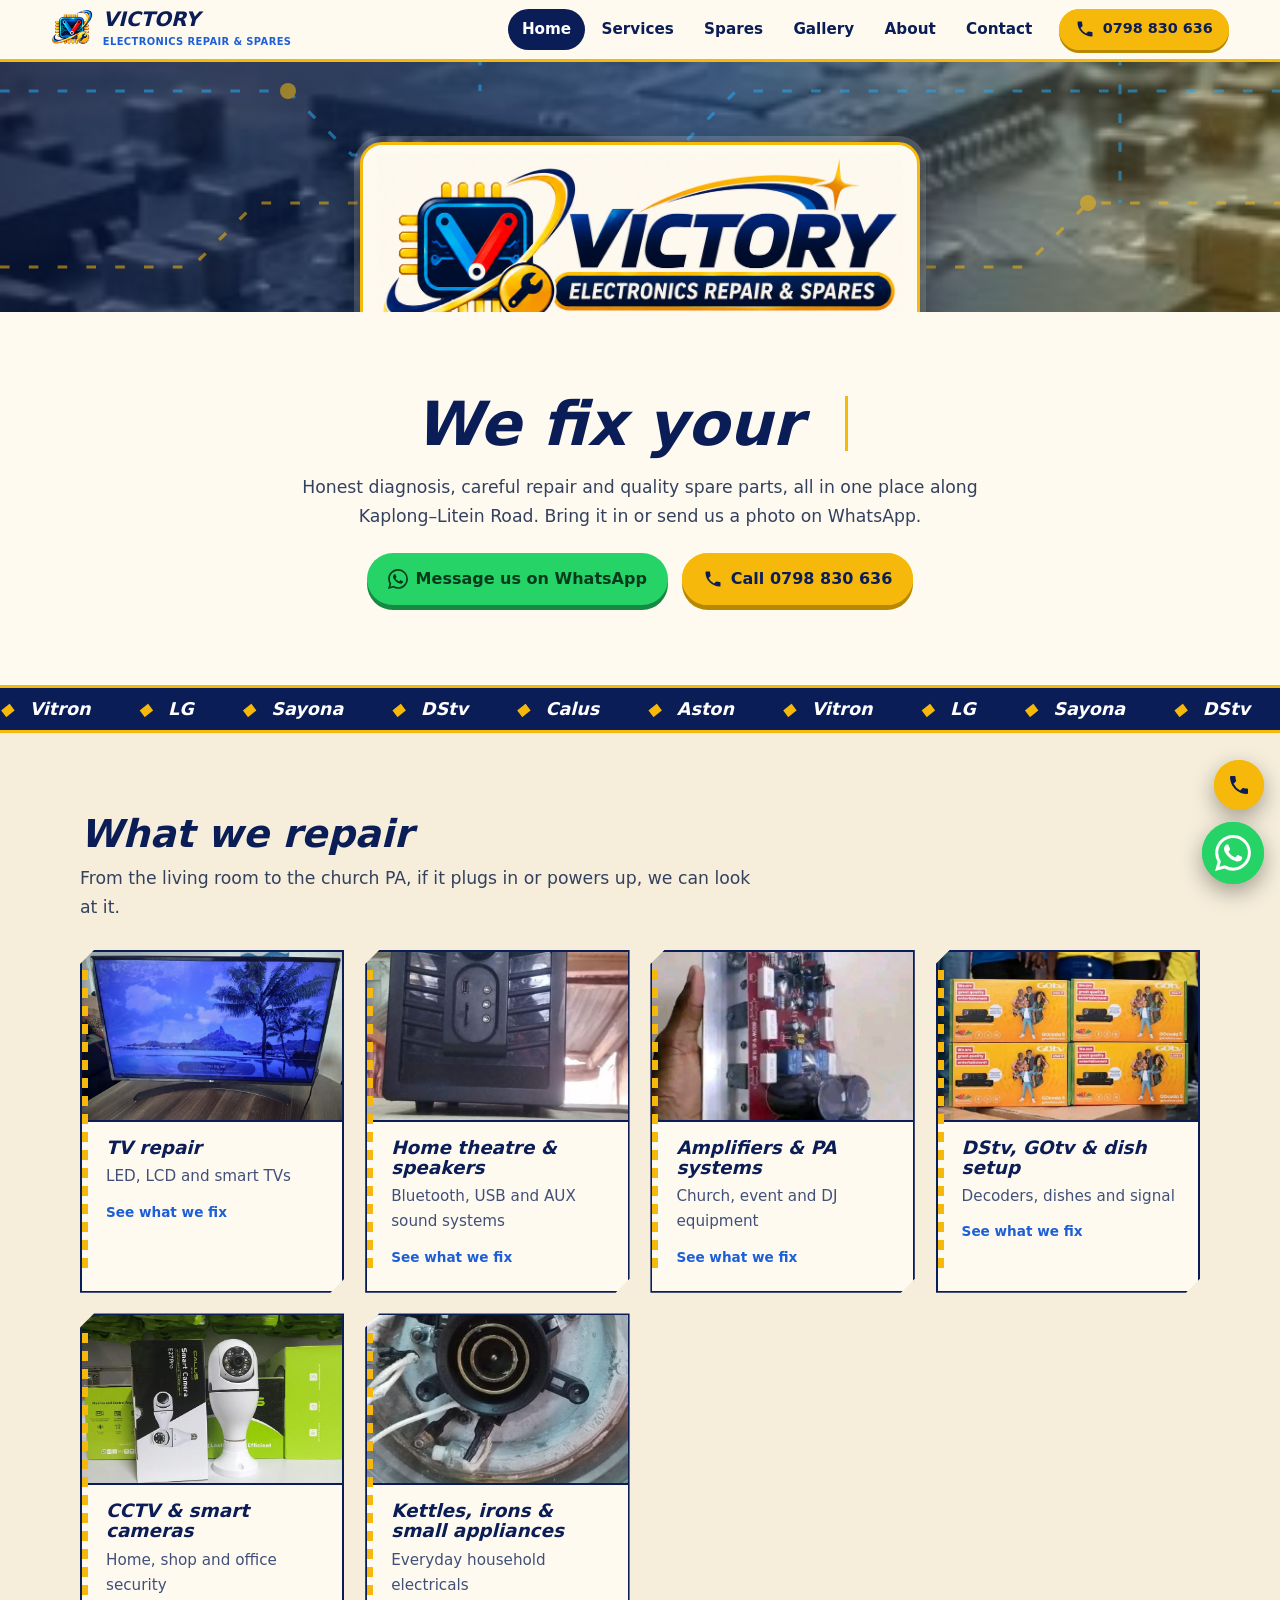
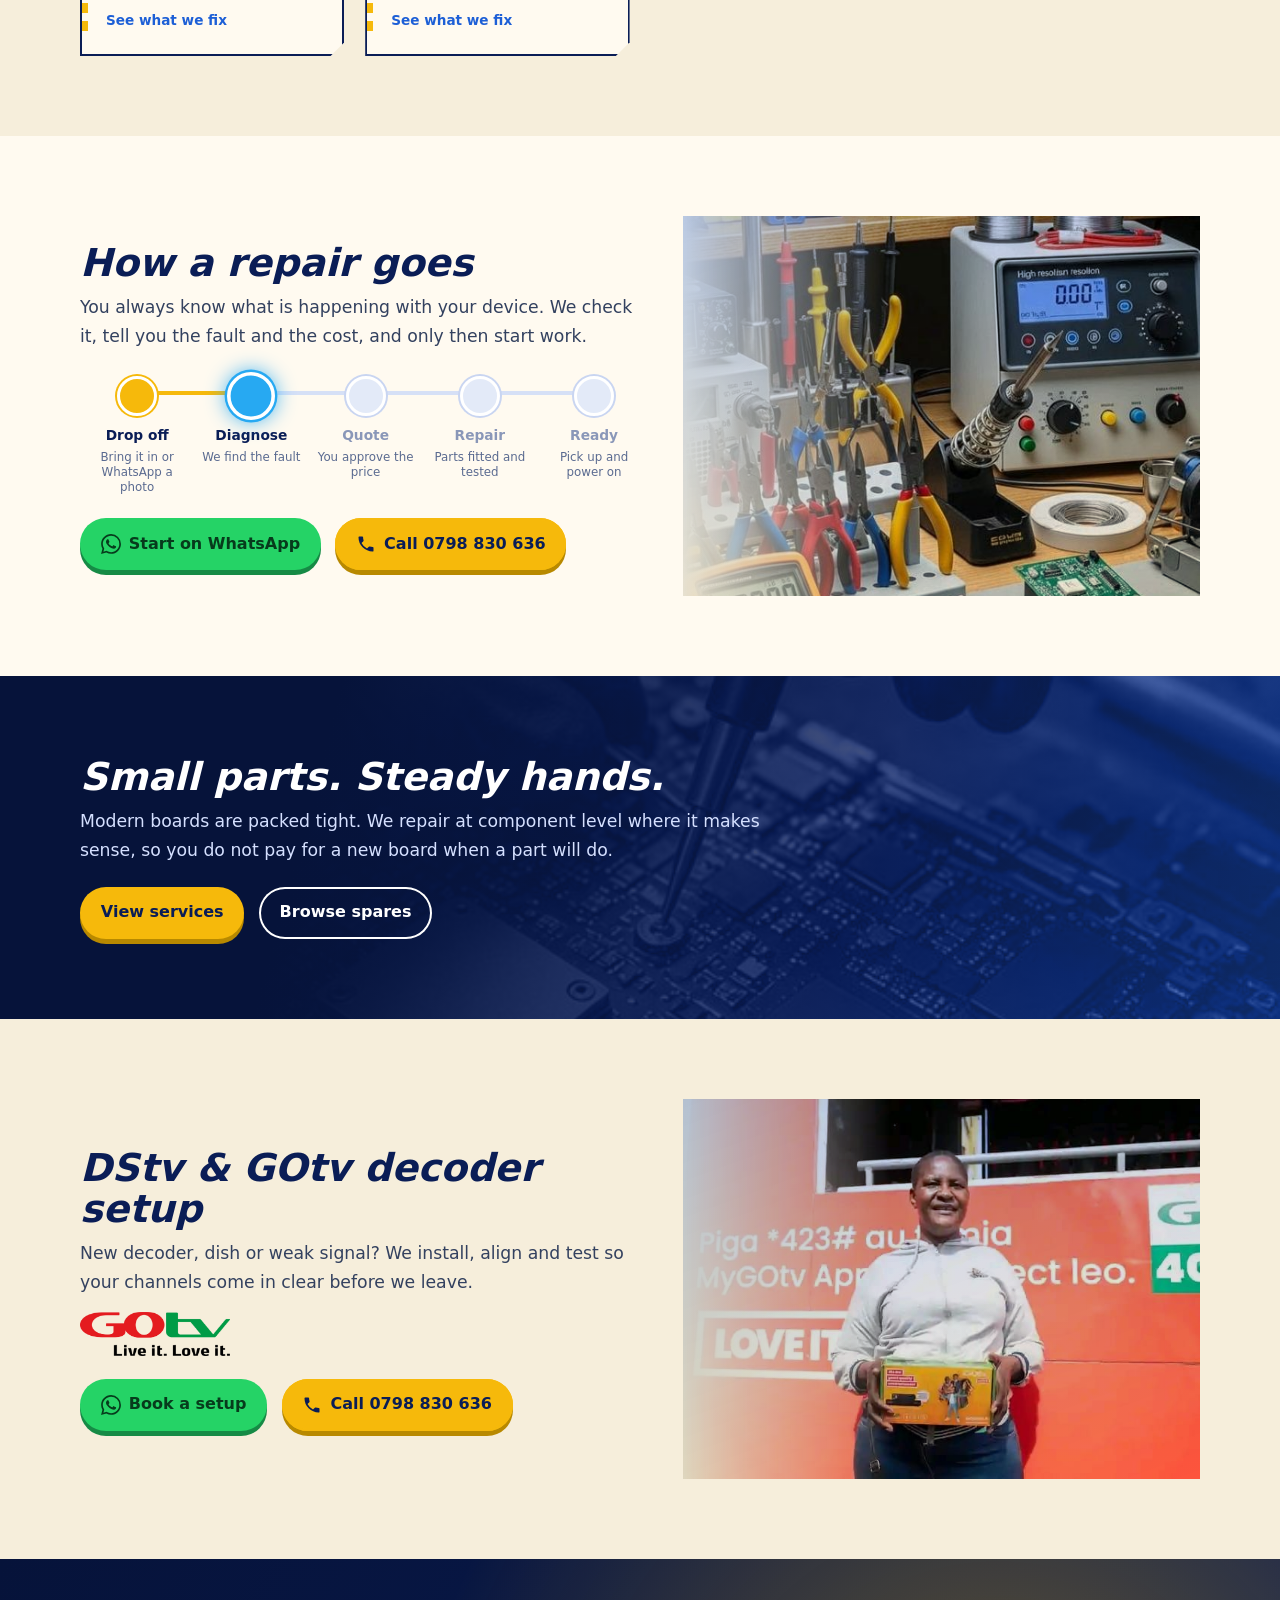
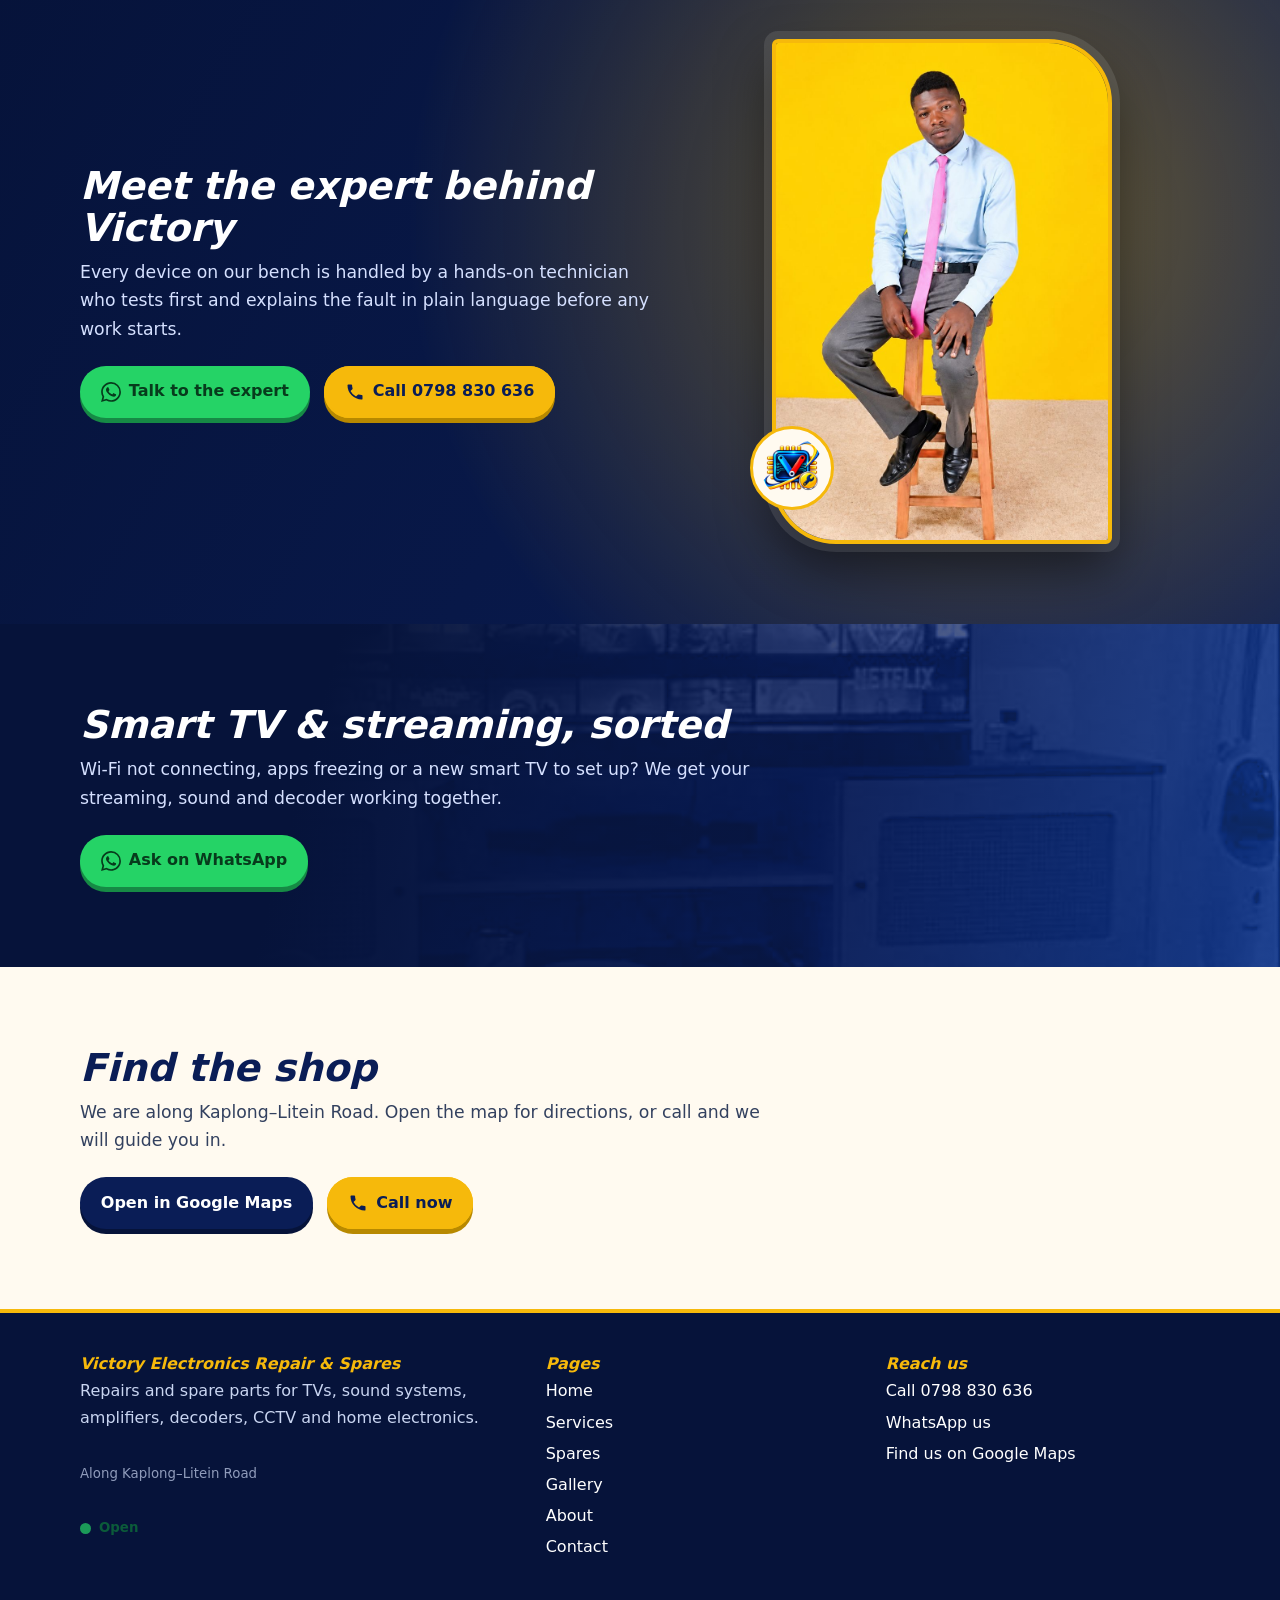
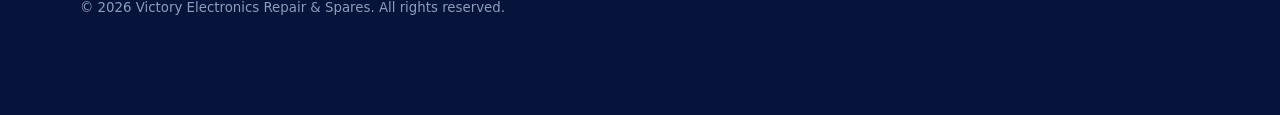
==== commit 63ddb2f4: "Add files via upload" ====
--- a/index.html
+++ b/index.html
@@ -1,8 +1,8 @@
 <!doctype html><html lang="en"><head><meta charset="utf-8"><meta name="viewport" content="width=device-width,initial-scale=1">
 <title>Victory Electronics Repair & Spares | Kaplong–Litein Rd</title><meta name="description" content="TV, speaker, amplifier, decoder and CCTV repairs plus spare parts along Kaplong–Litein Road. Call 0798830636."><meta name="theme-color" content="#0a1d56">
-<meta property="og:title" content="Victory Electronics Repair & Spares | Kaplong–Litein Rd"><meta property="og:description" content="TV, speaker, amplifier, decoder and CCTV repairs plus spare parts along Kaplong–Litein Road. Call 0798830636."><meta property="og:image" content="logo.png">
+<meta property="og:title" content="Victory Electronics Repair & Spares | Kaplong–Litein Rd"><meta property="og:description" content="TV, speaker, amplifier, decoder and CCTV repairs plus spare parts along Kaplong–Litein Road. Call 0798830636."><meta property="og:image" content="https://victoryrepairandspares.co.ke/logo.png"><meta property="og:url" content="https://victoryrepairandspares.co.ke/">
 <link rel="icon" href="favicon.png"><link rel="stylesheet" href="style.css">
-<script>try{if(sessionStorage.getItem('seen'))document.documentElement.className='seen'}catch(e){}</script><script type="application/ld+json">{"@context": "https://schema.org", "@type": "ElectronicsStore", "name": "Victory Electronics Repair & Spares", "telephone": "+254798830636", "address": {"@type": "PostalAddress", "streetAddress": "Kaplong-Litein Road", "addressCountry": "KE"}, "hasMap": "https://maps.app.goo.gl/iNuXMeR6YUtEnaSk7?g_st=ac"}</script></head><body>
+<script>try{if(sessionStorage.getItem('seen'))document.documentElement.className='seen'}catch(e){}</script><script type="application/ld+json">{"@context": "https://schema.org", "@type": "ElectronicsStore", "name": "Victory Electronics Repair & Spares", "telephone": "+254798830636", "address": {"@type": "PostalAddress", "streetAddress": "Kaplong-Litein Road", "addressCountry": "KE"}, "hasMap": "https://maps.app.goo.gl/iNuXMeR6YUtEnaSk7?g_st=ac", "url": "https://victoryrepairandspares.co.ke"}</script></head><body>
 <div id="loader" aria-hidden="true"><div class="ld"><i></i><img src="chip.png" alt=""><b>POWERING UP</b></div></div>
 <header class="top"><a class="brand" href="index.html"><img src="chip.png" alt=""><div><b>VICTORY</b><span>ELECTRONICS REPAIR &amp; SPARES</span></div></a>
 <nav id="nav"><a href="index.html" class=on>Home</a><a href="services.html">Services</a><a href="spares.html">Spares</a><a href="gallery.html">Gallery</a><a href="about.html">About</a><a href="contact.html">Contact</a></nav><a class="btn b-gold" href="tel:+254798830636" aria-label="Call 0798830636"><svg viewBox="0 0 24 24" aria-hidden="true"><path d="M6.62 10.79a15.05 15.05 0 006.59 6.59l2.2-2.2a1 1 0 011.02-.24c1.12.37 2.33.57 3.57.57a1 1 0 011 1V20a1 1 0 01-1 1A17 17 0 013 4a1 1 0 011-1h3.5a1 1 0 011 1c0 1.25.2 2.45.57 3.57a1 1 0 01-.25 1.02l-2.2 2.2z"/></svg><span>0798 830 636</span></a>
@@ -11,12 +11,12 @@
 <div class="logo-card"><img src="logo.png" alt="Victory Electronics Repair &amp; Spares, call 0798830636" width="1100" height="447"></div></section>
 <section class="intro"><div class="wrap"><h1>We fix your <span class="type">TVs</span></h1><p class="lead">Honest diagnosis, careful repair and quality spare parts, all in one place along Kaplong&ndash;Litein Road. Bring it in or send us a photo on WhatsApp.</p><div class="row"><a class="btn b-wa" href="https://wa.me/254798830636?text=Hello%20Victory%20Electronics,%20I%20need%20help%20with%20" target="_blank" rel="noopener"><svg viewBox="0 0 24 24" aria-hidden="true"><path d="M17.472 14.382c-.297-.149-1.758-.867-2.03-.967-.273-.099-.471-.148-.67.15-.197.297-.767.966-.94 1.164-.173.199-.347.223-.644.075-.297-.15-1.255-.463-2.39-1.475-.883-.788-1.48-1.761-1.653-2.059-.173-.297-.018-.458.13-.606.134-.133.298-.347.446-.52.149-.174.198-.298.298-.497.099-.198.05-.371-.025-.52-.075-.149-.669-1.612-.916-2.207-.242-.579-.487-.5-.669-.51-.173-.008-.371-.01-.57-.01-.198 0-.52.074-.792.372-.272.297-1.04 1.016-1.04 2.479 0 1.462 1.065 2.875 1.213 3.074.149.198 2.096 3.2 5.077 4.487.709.306 1.262.489 1.694.625.712.227 1.36.195 1.871.118.571-.085 1.758-.719 2.006-1.413.248-.694.248-1.289.173-1.413-.074-.124-.272-.198-.57-.347m-5.421 7.403h-.004a9.87 9.87 0 01-5.031-1.378l-.361-.214-3.741.982.998-3.648-.235-.374a9.86 9.86 0 01-1.51-5.26c.001-5.45 4.436-9.884 9.888-9.884 2.64 0 5.122 1.03 6.988 2.898a9.825 9.825 0 012.893 6.994c-.003 5.45-4.437 9.884-9.885 9.884m8.413-18.297A11.815 11.815 0 0012.05 0C5.495 0 .16 5.335.157 11.892c0 2.096.547 4.142 1.588 5.945L.057 24l6.305-1.654a11.882 11.882 0 005.683 1.448h.005c6.554 0 11.89-5.335 11.893-11.893a11.821 11.821 0 00-3.48-8.413Z"/></svg>Message us on WhatsApp</a><a class="btn b-gold" href="tel:+254798830636"><svg viewBox="0 0 24 24" aria-hidden="true"><path d="M6.62 10.79a15.05 15.05 0 006.59 6.59l2.2-2.2a1 1 0 011.02-.24c1.12.37 2.33.57 3.57.57a1 1 0 011 1V20a1 1 0 01-1 1A17 17 0 013 4a1 1 0 011-1h3.5a1 1 0 011 1c0 1.25.2 2.45.57 3.57a1 1 0 01-.25 1.02l-2.2 2.2z"/></svg>Call 0798 830 636</a></div></div></section>
 <div class="ticker" aria-label="Brands seen on our bench"><div><span>Vitron</span><span>LG</span><span>Sayona</span><span>DStv</span><span>Calus</span><span>Aston</span><span>Vitron</span><span>LG</span><span>Sayona</span><span>DStv</span><span>Calus</span><span>Aston</span><span>Vitron</span><span>LG</span><span>Sayona</span><span>DStv</span><span>Calus</span><span>Aston</span><span>Vitron</span><span>LG</span><span>Sayona</span><span>DStv</span><span>Calus</span><span>Aston</span></div></div>
-<section class="alt"><div class="wrap"><h2>What we repair</h2><p class="lead">From the living room to the church PA, if it plugs in or powers up, we can look at it.</p><div class="grid"><a class="card rv" href="services.html"><img src="g09.jpg" alt="" loading="lazy"><div class="in"><h3>TV repair</h3><p>LED, LCD and smart TVs</p><span class="tag">See what we fix</span></div></a><a class="card rv" href="services.html"><img src="g01.jpg" alt="" loading="lazy"><div class="in"><h3>Home theatre &amp; speakers</h3><p>Bluetooth, USB and AUX sound systems</p><span class="tag">See what we fix</span></div></a><a class="card rv" href="services.html"><img src="g02.jpg" alt="" loading="lazy"><div class="in"><h3>Amplifiers &amp; PA systems</h3><p>Church, event and DJ equipment</p><span class="tag">See what we fix</span></div></a><a class="card rv" href="services.html"><img src="g12.jpg" alt="" loading="lazy"><div class="in"><h3>DStv &amp; dish setup</h3><p>Decoders, dishes and signal</p><span class="tag">See what we fix</span></div></a><a class="card rv" href="services.html"><img src="g13.jpg" alt="" loading="lazy"><div class="in"><h3>CCTV &amp; smart cameras</h3><p>Home, shop and office security</p><span class="tag">See what we fix</span></div></a><a class="card rv" href="services.html"><img src="g04.jpg" alt="" loading="lazy"><div class="in"><h3>Kettles, irons &amp; small appliances</h3><p>Everyday household electricals</p><span class="tag">See what we fix</span></div></a></div></div></section>
+<section class="alt"><div class="wrap"><h2>What we repair</h2><p class="lead">From the living room to the church PA, if it plugs in or powers up, we can look at it.</p><div class="grid"><a class="card rv" href="services.html"><img src="g09.jpg" alt="" loading="lazy"><div class="in"><h3>TV repair</h3><p>LED, LCD and smart TVs</p><span class="tag">See what we fix</span></div></a><a class="card rv" href="services.html"><img src="g01.jpg" alt="" loading="lazy"><div class="in"><h3>Home theatre &amp; speakers</h3><p>Bluetooth, USB and AUX sound systems</p><span class="tag">See what we fix</span></div></a><a class="card rv" href="services.html"><img src="g02.jpg" alt="" loading="lazy"><div class="in"><h3>Amplifiers &amp; PA systems</h3><p>Church, event and DJ equipment</p><span class="tag">See what we fix</span></div></a><a class="card rv" href="services.html"><img src="gotv.jpg" alt="" loading="lazy"><div class="in"><h3>DStv, GOtv &amp; dish setup</h3><p>Decoders, dishes and signal</p><span class="tag">See what we fix</span></div></a><a class="card rv" href="services.html"><img src="g13.jpg" alt="" loading="lazy"><div class="in"><h3>CCTV &amp; smart cameras</h3><p>Home, shop and office security</p><span class="tag">See what we fix</span></div></a><a class="card rv" href="services.html"><img src="g04.jpg" alt="" loading="lazy"><div class="in"><h3>Kettles, irons &amp; small appliances</h3><p>Everyday household electricals</p><span class="tag">See what we fix</span></div></a></div></div></section>
 <section><div class="wrap split"><div><h2>How a repair goes</h2><p class="lead">You always know what is happening with your device. We check it, tell you the fault and the cost, and only then start work.</p>
 <ol class="steps"><li>Drop off<small>Bring it in or WhatsApp a photo</small></li><li>Diagnose<small>We find the fault</small></li><li>Quote<small>You approve the price</small></li><li>Repair<small>Parts fitted and tested</small></li><li>Ready<small>Pick up and power on</small></li></ol><div class="row"><a class="btn b-wa" href="https://wa.me/254798830636?text=Hello%20Victory%20Electronics,%20I%20need%20help%20with%20" target="_blank" rel="noopener"><svg viewBox="0 0 24 24" aria-hidden="true"><path d="M17.472 14.382c-.297-.149-1.758-.867-2.03-.967-.273-.099-.471-.148-.67.15-.197.297-.767.966-.94 1.164-.173.199-.347.223-.644.075-.297-.15-1.255-.463-2.39-1.475-.883-.788-1.48-1.761-1.653-2.059-.173-.297-.018-.458.13-.606.134-.133.298-.347.446-.52.149-.174.198-.298.298-.497.099-.198.05-.371-.025-.52-.075-.149-.669-1.612-.916-2.207-.242-.579-.487-.5-.669-.51-.173-.008-.371-.01-.57-.01-.198 0-.52.074-.792.372-.272.297-1.04 1.016-1.04 2.479 0 1.462 1.065 2.875 1.213 3.074.149.198 2.096 3.2 5.077 4.487.709.306 1.262.489 1.694.625.712.227 1.36.195 1.871.118.571-.085 1.758-.719 2.006-1.413.248-.694.248-1.289.173-1.413-.074-.124-.272-.198-.57-.347m-5.421 7.403h-.004a9.87 9.87 0 01-5.031-1.378l-.361-.214-3.741.982.998-3.648-.235-.374a9.86 9.86 0 01-1.51-5.26c.001-5.45 4.436-9.884 9.888-9.884 2.64 0 5.122 1.03 6.988 2.898a9.825 9.825 0 012.893 6.994c-.003 5.45-4.437 9.884-9.885 9.884m8.413-18.297A11.815 11.815 0 0012.05 0C5.495 0 .16 5.335.157 11.892c0 2.096.547 4.142 1.588 5.945L.057 24l6.305-1.654a11.882 11.882 0 005.683 1.448h.005c6.554 0 11.89-5.335 11.893-11.893a11.821 11.821 0 00-3.48-8.413Z"/></svg>Start on WhatsApp</a><a class="btn b-gold" href="tel:+254798830636"><svg viewBox="0 0 24 24" aria-hidden="true"><path d="M6.62 10.79a15.05 15.05 0 006.59 6.59l2.2-2.2a1 1 0 011.02-.24c1.12.37 2.33.57 3.57.57a1 1 0 011 1V20a1 1 0 01-1 1A17 17 0 013 4a1 1 0 011-1h3.5a1 1 0 011 1c0 1.25.2 2.45.57 3.57a1 1 0 01-.25 1.02l-2.2 2.2z"/></svg>Call 0798 830 636</a></div></div>
 <div class="fade-img"><img src="bench.jpg" alt="A technician's bench with multimeter, soldering station and tools" loading="lazy"></div></div></section>
 <section class="blend"><div class="bg" style="background-image:url(hands.jpg)"></div><div class="wrap"><h2>Small parts. Steady hands.</h2><p class="lead">Modern boards are packed tight. We repair at component level where it makes sense, so you do not pay for a new board when a part will do.</p><div class="row"><a class="btn b-gold" href="services.html">View services</a><a class="btn b-line" href="spares.html">Browse spares</a></div></div></section>
-<section><div class="wrap"><h2>Find the shop</h2><p class="lead">We are along Kaplong&ndash;Litein Road. Open the map for directions, or call and we will guide you in.</p><div class="row"><a class="btn b-navy" href="https://maps.app.goo.gl/iNuXMeR6YUtEnaSk7?g_st=ac" target="_blank" rel="noopener">Open in Google Maps</a><a class="btn b-gold" href="tel:+254798830636"><svg viewBox="0 0 24 24" aria-hidden="true"><path d="M6.62 10.79a15.05 15.05 0 006.59 6.59l2.2-2.2a1 1 0 011.02-.24c1.12.37 2.33.57 3.57.57a1 1 0 011 1V20a1 1 0 01-1 1A17 17 0 013 4a1 1 0 011-1h3.5a1 1 0 011 1c0 1.25.2 2.45.57 3.57a1 1 0 01-.25 1.02l-2.2 2.2z"/></svg>Call now</a></div></div></section>
+<section class="alt"><div class="wrap split"><div><h2>DStv &amp; GOtv decoder setup</h2><p class="lead">New decoder, dish or weak signal? We install, align and test so your channels come in clear before we leave.</p><img class="gotv" src="gotv-logo.png" alt="GOtv" loading="lazy"><div class="row"><a class="btn b-wa" href="https://wa.me/254798830636?text=Hello%20Victory%20Electronics,%20I%20need%20help%20with%20" target="_blank" rel="noopener"><svg viewBox="0 0 24 24" aria-hidden="true"><path d="M17.472 14.382c-.297-.149-1.758-.867-2.03-.967-.273-.099-.471-.148-.67.15-.197.297-.767.966-.94 1.164-.173.199-.347.223-.644.075-.297-.15-1.255-.463-2.39-1.475-.883-.788-1.48-1.761-1.653-2.059-.173-.297-.018-.458.13-.606.134-.133.298-.347.446-.52.149-.174.198-.298.298-.497.099-.198.05-.371-.025-.52-.075-.149-.669-1.612-.916-2.207-.242-.579-.487-.5-.669-.51-.173-.008-.371-.01-.57-.01-.198 0-.52.074-.792.372-.272.297-1.04 1.016-1.04 2.479 0 1.462 1.065 2.875 1.213 3.074.149.198 2.096 3.2 5.077 4.487.709.306 1.262.489 1.694.625.712.227 1.36.195 1.871.118.571-.085 1.758-.719 2.006-1.413.248-.694.248-1.289.173-1.413-.074-.124-.272-.198-.57-.347m-5.421 7.403h-.004a9.87 9.87 0 01-5.031-1.378l-.361-.214-3.741.982.998-3.648-.235-.374a9.86 9.86 0 01-1.51-5.26c.001-5.45 4.436-9.884 9.888-9.884 2.64 0 5.122 1.03 6.988 2.898a9.825 9.825 0 012.893 6.994c-.003 5.45-4.437 9.884-9.885 9.884m8.413-18.297A11.815 11.815 0 0012.05 0C5.495 0 .16 5.335.157 11.892c0 2.096.547 4.142 1.588 5.945L.057 24l6.305-1.654a11.882 11.882 0 005.683 1.448h.005c6.554 0 11.89-5.335 11.893-11.893a11.821 11.821 0 00-3.48-8.413Z"/></svg>Book a setup</a><a class="btn b-gold" href="tel:+254798830636"><svg viewBox="0 0 24 24" aria-hidden="true"><path d="M6.62 10.79a15.05 15.05 0 006.59 6.59l2.2-2.2a1 1 0 011.02-.24c1.12.37 2.33.57 3.57.57a1 1 0 011 1V20a1 1 0 01-1 1A17 17 0 013 4a1 1 0 011-1h3.5a1 1 0 011 1c0 1.25.2 2.45.57 3.57a1 1 0 01-.25 1.02l-2.2 2.2z"/></svg>Call 0798 830 636</a></div></div><div class="fade-img rv"><img src="woman.jpg" alt="Customer holding a GOtv decoder box" loading="lazy" style="object-position:50% 30%"></div></div></section><section class="expert"><div class="wrap split"><div><h2>Meet the expert behind Victory</h2><p class="lead">Every device on our bench is handled by a hands-on technician who tests first and explains the fault in plain language before any work starts.</p><div class="row"><a class="btn b-wa" href="https://wa.me/254798830636?text=Hello%20Victory%20Electronics,%20I%20need%20help%20with%20" target="_blank" rel="noopener"><svg viewBox="0 0 24 24" aria-hidden="true"><path d="M17.472 14.382c-.297-.149-1.758-.867-2.03-.967-.273-.099-.471-.148-.67.15-.197.297-.767.966-.94 1.164-.173.199-.347.223-.644.075-.297-.15-1.255-.463-2.39-1.475-.883-.788-1.48-1.761-1.653-2.059-.173-.297-.018-.458.13-.606.134-.133.298-.347.446-.52.149-.174.198-.298.298-.497.099-.198.05-.371-.025-.52-.075-.149-.669-1.612-.916-2.207-.242-.579-.487-.5-.669-.51-.173-.008-.371-.01-.57-.01-.198 0-.52.074-.792.372-.272.297-1.04 1.016-1.04 2.479 0 1.462 1.065 2.875 1.213 3.074.149.198 2.096 3.2 5.077 4.487.709.306 1.262.489 1.694.625.712.227 1.36.195 1.871.118.571-.085 1.758-.719 2.006-1.413.248-.694.248-1.289.173-1.413-.074-.124-.272-.198-.57-.347m-5.421 7.403h-.004a9.87 9.87 0 01-5.031-1.378l-.361-.214-3.741.982.998-3.648-.235-.374a9.86 9.86 0 01-1.51-5.26c.001-5.45 4.436-9.884 9.888-9.884 2.64 0 5.122 1.03 6.988 2.898a9.825 9.825 0 012.893 6.994c-.003 5.45-4.437 9.884-9.885 9.884m8.413-18.297A11.815 11.815 0 0012.05 0C5.495 0 .16 5.335.157 11.892c0 2.096.547 4.142 1.588 5.945L.057 24l6.305-1.654a11.882 11.882 0 005.683 1.448h.005c6.554 0 11.89-5.335 11.893-11.893a11.821 11.821 0 00-3.48-8.413Z"/></svg>Talk to the expert</a><a class="btn b-gold" href="tel:+254798830636"><svg viewBox="0 0 24 24" aria-hidden="true"><path d="M6.62 10.79a15.05 15.05 0 006.59 6.59l2.2-2.2a1 1 0 011.02-.24c1.12.37 2.33.57 3.57.57a1 1 0 011 1V20a1 1 0 01-1 1A17 17 0 013 4a1 1 0 011-1h3.5a1 1 0 011 1c0 1.25.2 2.45.57 3.57a1 1 0 01-.25 1.02l-2.2 2.2z"/></svg>Call 0798 830 636</a></div></div><div class="person rv"><img src="expert.jpg" alt="The expert behind Victory Electronics Repair &amp; Spares" loading="lazy" width="820" height="1229"><img class="badge" src="chip.png" alt=""></div></div></section><section class="blend"><div class="bg" style="background-image:url(tv.jpg)"></div><div class="wrap"><h2>Smart TV &amp; streaming, sorted</h2><p class="lead">Wi-Fi not connecting, apps freezing or a new smart TV to set up? We get your streaming, sound and decoder working together.</p><div class="row"><a class="btn b-wa" href="https://wa.me/254798830636?text=Hello%20Victory%20Electronics,%20I%20need%20help%20with%20my%20smart%20TV%20" target="_blank" rel="noopener"><svg viewBox="0 0 24 24" aria-hidden="true"><path d="M17.472 14.382c-.297-.149-1.758-.867-2.03-.967-.273-.099-.471-.148-.67.15-.197.297-.767.966-.94 1.164-.173.199-.347.223-.644.075-.297-.15-1.255-.463-2.39-1.475-.883-.788-1.48-1.761-1.653-2.059-.173-.297-.018-.458.13-.606.134-.133.298-.347.446-.52.149-.174.198-.298.298-.497.099-.198.05-.371-.025-.52-.075-.149-.669-1.612-.916-2.207-.242-.579-.487-.5-.669-.51-.173-.008-.371-.01-.57-.01-.198 0-.52.074-.792.372-.272.297-1.04 1.016-1.04 2.479 0 1.462 1.065 2.875 1.213 3.074.149.198 2.096 3.2 5.077 4.487.709.306 1.262.489 1.694.625.712.227 1.36.195 1.871.118.571-.085 1.758-.719 2.006-1.413.248-.694.248-1.289.173-1.413-.074-.124-.272-.198-.57-.347m-5.421 7.403h-.004a9.87 9.87 0 01-5.031-1.378l-.361-.214-3.741.982.998-3.648-.235-.374a9.86 9.86 0 01-1.51-5.26c.001-5.45 4.436-9.884 9.888-9.884 2.64 0 5.122 1.03 6.988 2.898a9.825 9.825 0 012.893 6.994c-.003 5.45-4.437 9.884-9.885 9.884m8.413-18.297A11.815 11.815 0 0012.05 0C5.495 0 .16 5.335.157 11.892c0 2.096.547 4.142 1.588 5.945L.057 24l6.305-1.654a11.882 11.882 0 005.683 1.448h.005c6.554 0 11.89-5.335 11.893-11.893a11.821 11.821 0 00-3.48-8.413Z"/></svg>Ask on WhatsApp</a></div></div></section><section><div class="wrap"><h2>Find the shop</h2><p class="lead">We are along Kaplong&ndash;Litein Road. Open the map for directions, or call and we will guide you in.</p><div class="row"><a class="btn b-navy" href="https://maps.app.goo.gl/iNuXMeR6YUtEnaSk7?g_st=ac" target="_blank" rel="noopener">Open in Google Maps</a><a class="btn b-gold" href="tel:+254798830636"><svg viewBox="0 0 24 24" aria-hidden="true"><path d="M6.62 10.79a15.05 15.05 0 006.59 6.59l2.2-2.2a1 1 0 011.02-.24c1.12.37 2.33.57 3.57.57a1 1 0 011 1V20a1 1 0 01-1 1A17 17 0 013 4a1 1 0 011-1h3.5a1 1 0 011 1c0 1.25.2 2.45.57 3.57a1 1 0 01-.25 1.02l-2.2 2.2z"/></svg>Call now</a></div></div></section>
 <footer><div class="wrap fg"><div><h3>Victory Electronics Repair &amp; Spares</h3><p>Repairs and spare parts for TVs, sound systems, amplifiers, decoders, CCTV and home electronics.</p><small>Along Kaplong&ndash;Litein Road</small><small><span class="open"><i></i>Open</span></small></div>
 <div><h3>Pages</h3><a href="index.html" class=on>Home</a><a href="services.html">Services</a><a href="spares.html">Spares</a><a href="gallery.html">Gallery</a><a href="about.html">About</a><a href="contact.html">Contact</a></div><div><h3>Reach us</h3><a href="tel:+254798830636">Call 0798 830 636</a><a href="https://wa.me/254798830636?text=Hello%20Victory%20Electronics,%20I%20need%20help%20with%20electronics%20repair" target="_blank" rel="noopener">WhatsApp us</a><a href="https://maps.app.goo.gl/iNuXMeR6YUtEnaSk7?g_st=ac" target="_blank" rel="noopener">Find us on Google Maps</a></div></div>
 <div class="wrap"><small>&copy; <span id="yr">2026</span> Victory Electronics Repair &amp; Spares. All rights reserved.</small></div></footer>
--- a/style.css
+++ b/style.css
@@ -189,3 +189,10 @@
 .open{display:inline-flex;align-items:center;gap:.5rem;font-weight:900;color:#0e7a3a}
 .open i{width:11px;height:11px;border-radius:50%;background:var(--wa);box-shadow:0 0 0 0 rgba(37,211,102,.7);animation:livedot 1.6s infinite}
 @keyframes livedot{to{box-shadow:0 0 0 12px rgba(37,211,102,0)}}
+
+.gotv{width:150px;margin:1rem 0 0;mix-blend-mode:multiply}
+.expert{background:radial-gradient(circle at 78% 40%,rgba(246,185,11,.4),transparent 55%),linear-gradient(120deg,var(--navy2),var(--navy));color:#fff;overflow:hidden}
+.expert h2{color:#fff}.expert .lead{color:#d5e0ff}
+.person{position:relative;max-width:340px;margin:0 auto;animation:bob 5s ease-in-out infinite}
+.person>img:first-child{width:100%;border:4px solid var(--gold);border-radius:6px 64px 6px 64px;box-shadow:0 0 0 8px rgba(255,255,255,.1),0 24px 50px rgba(0,0,0,.5)}
+.person .badge{position:absolute;left:-22px;bottom:34px;width:84px;height:84px;background:var(--cream);border-radius:50%;padding:8px;border:3px solid var(--gold);mix-blend-mode:normal;animation:spin 14s linear infinite}
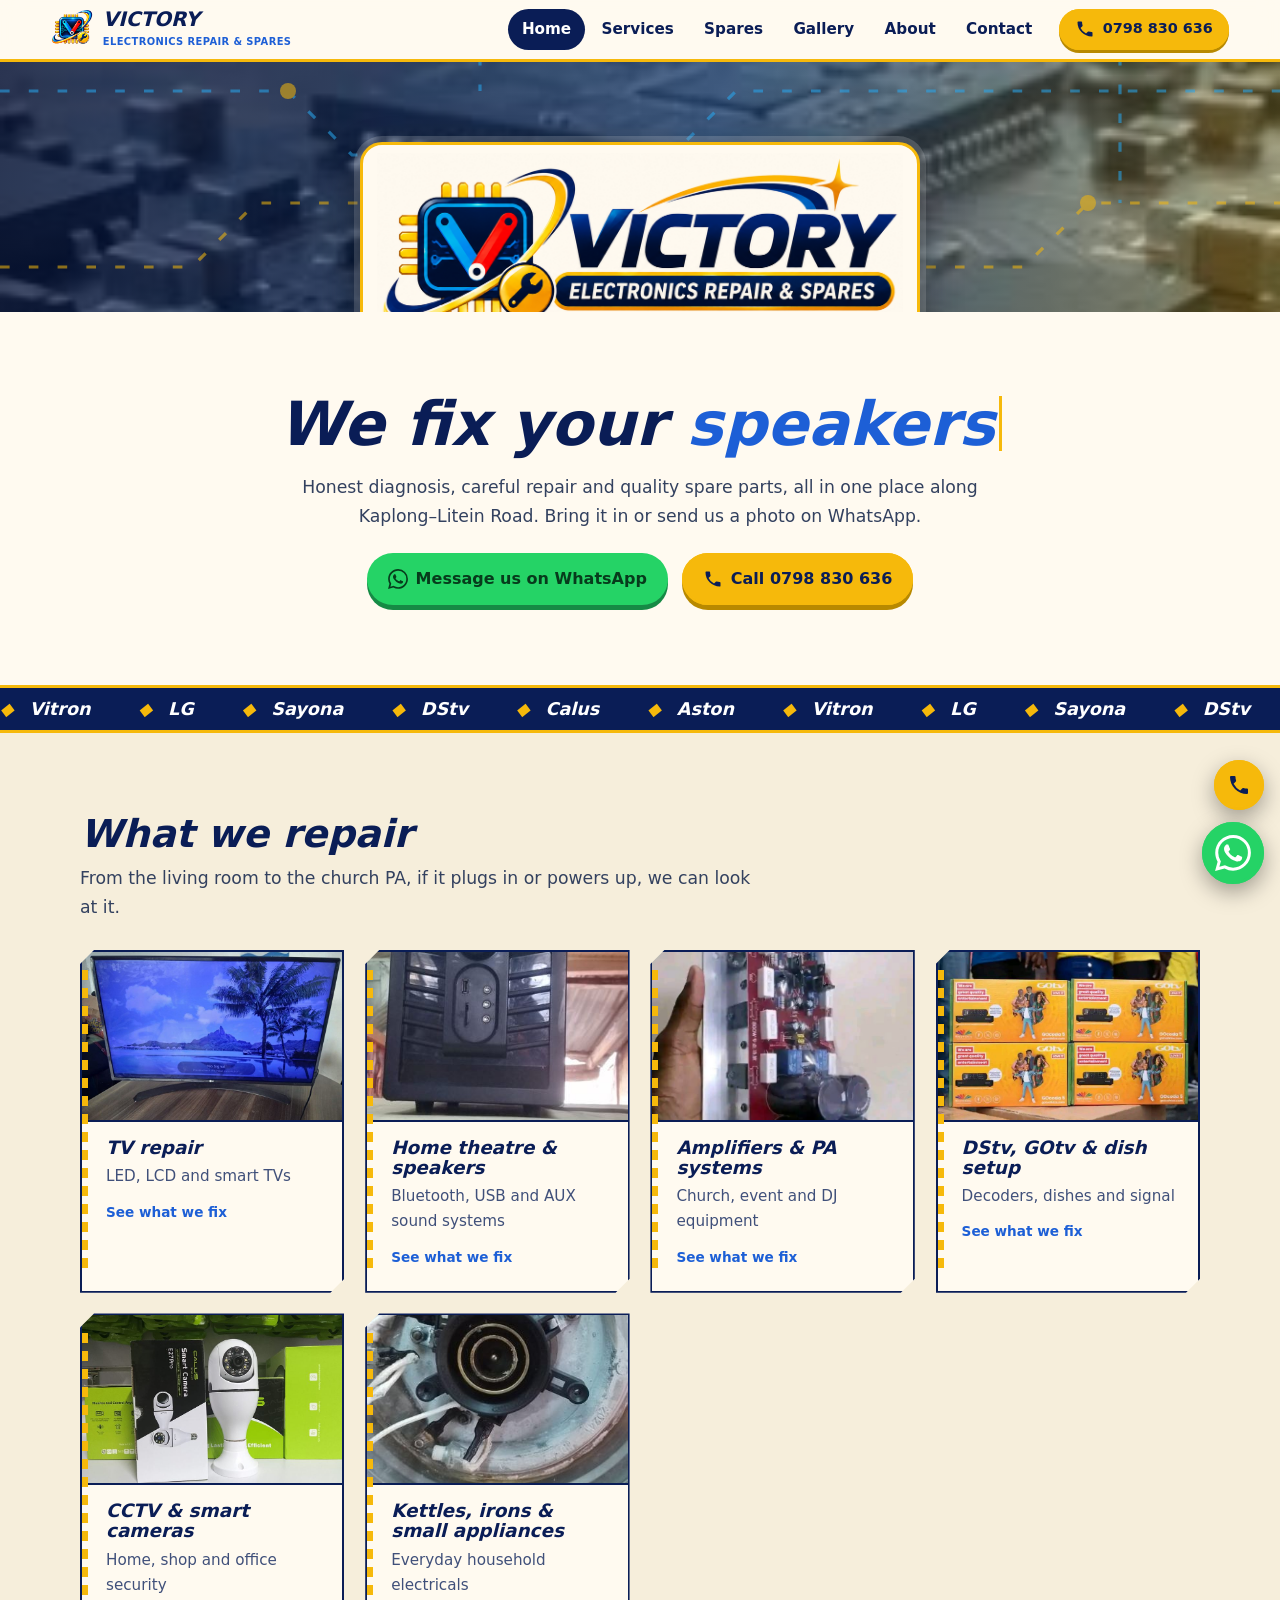
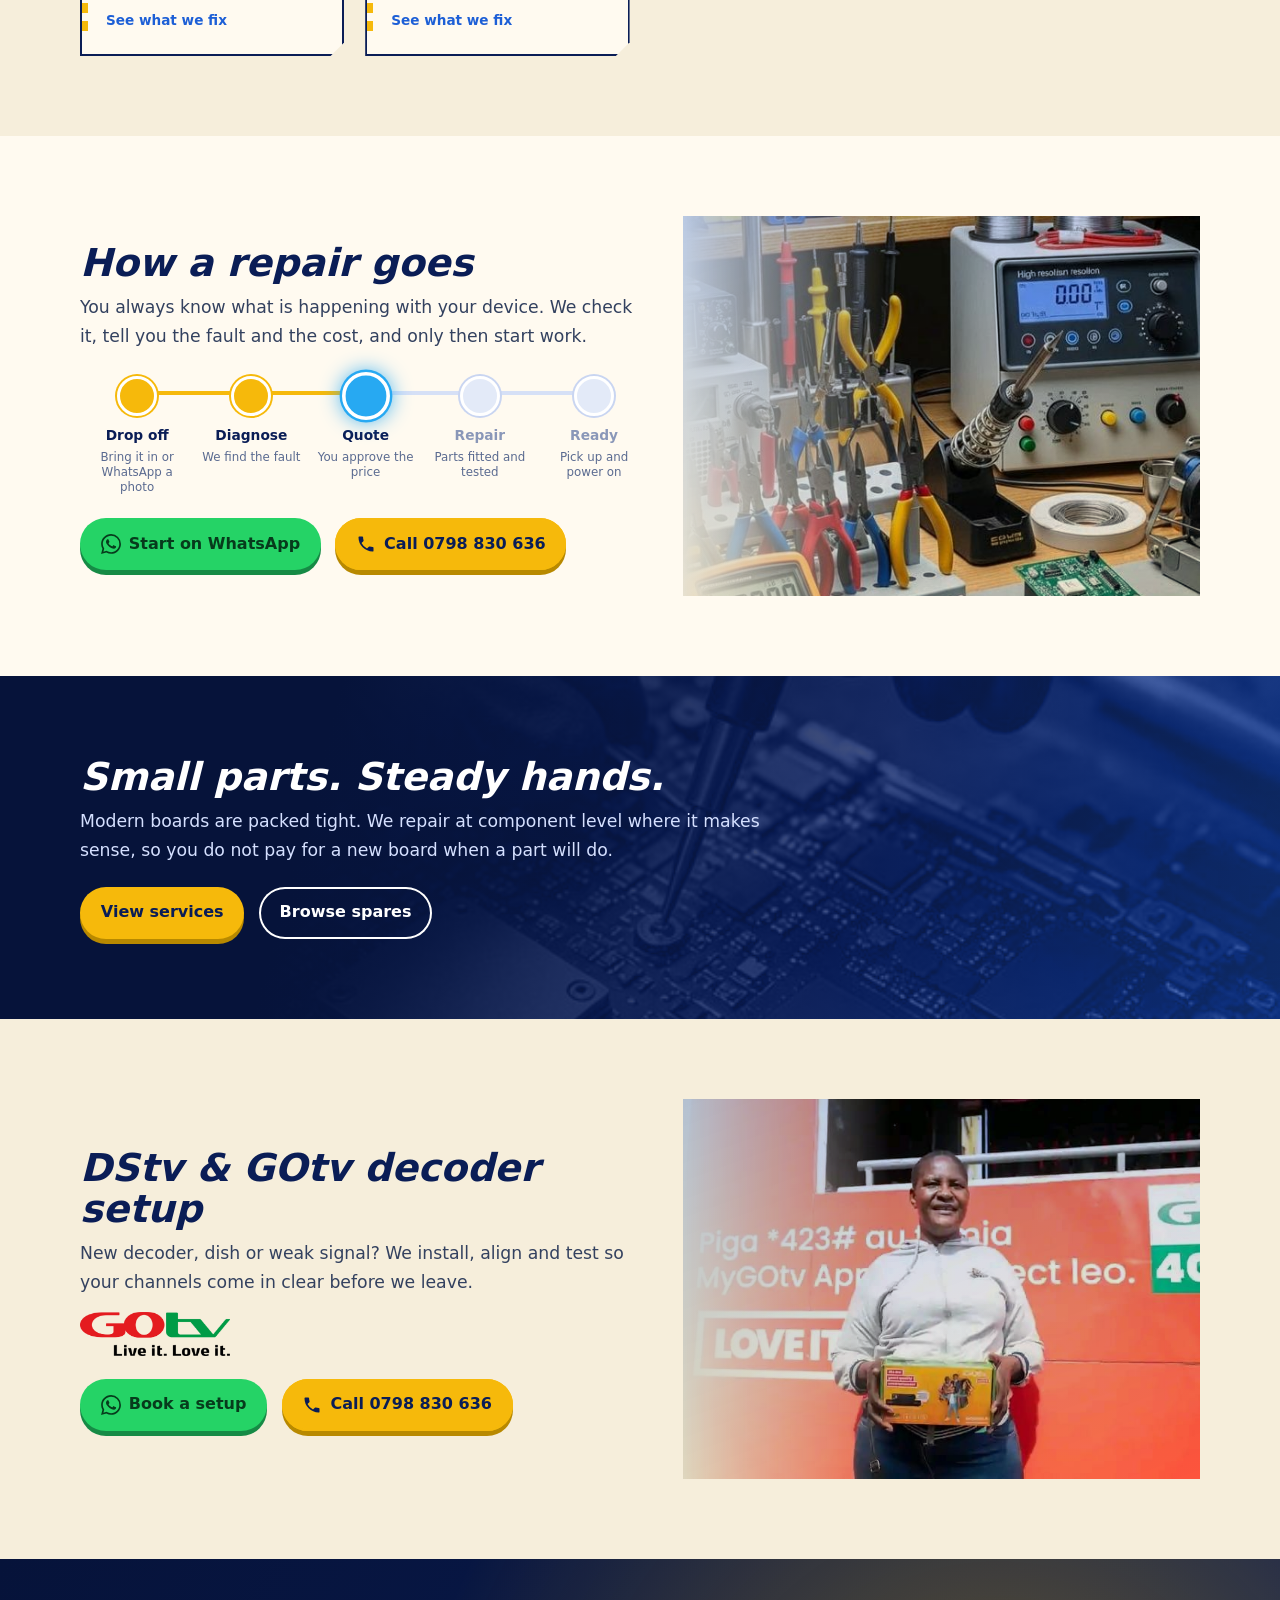
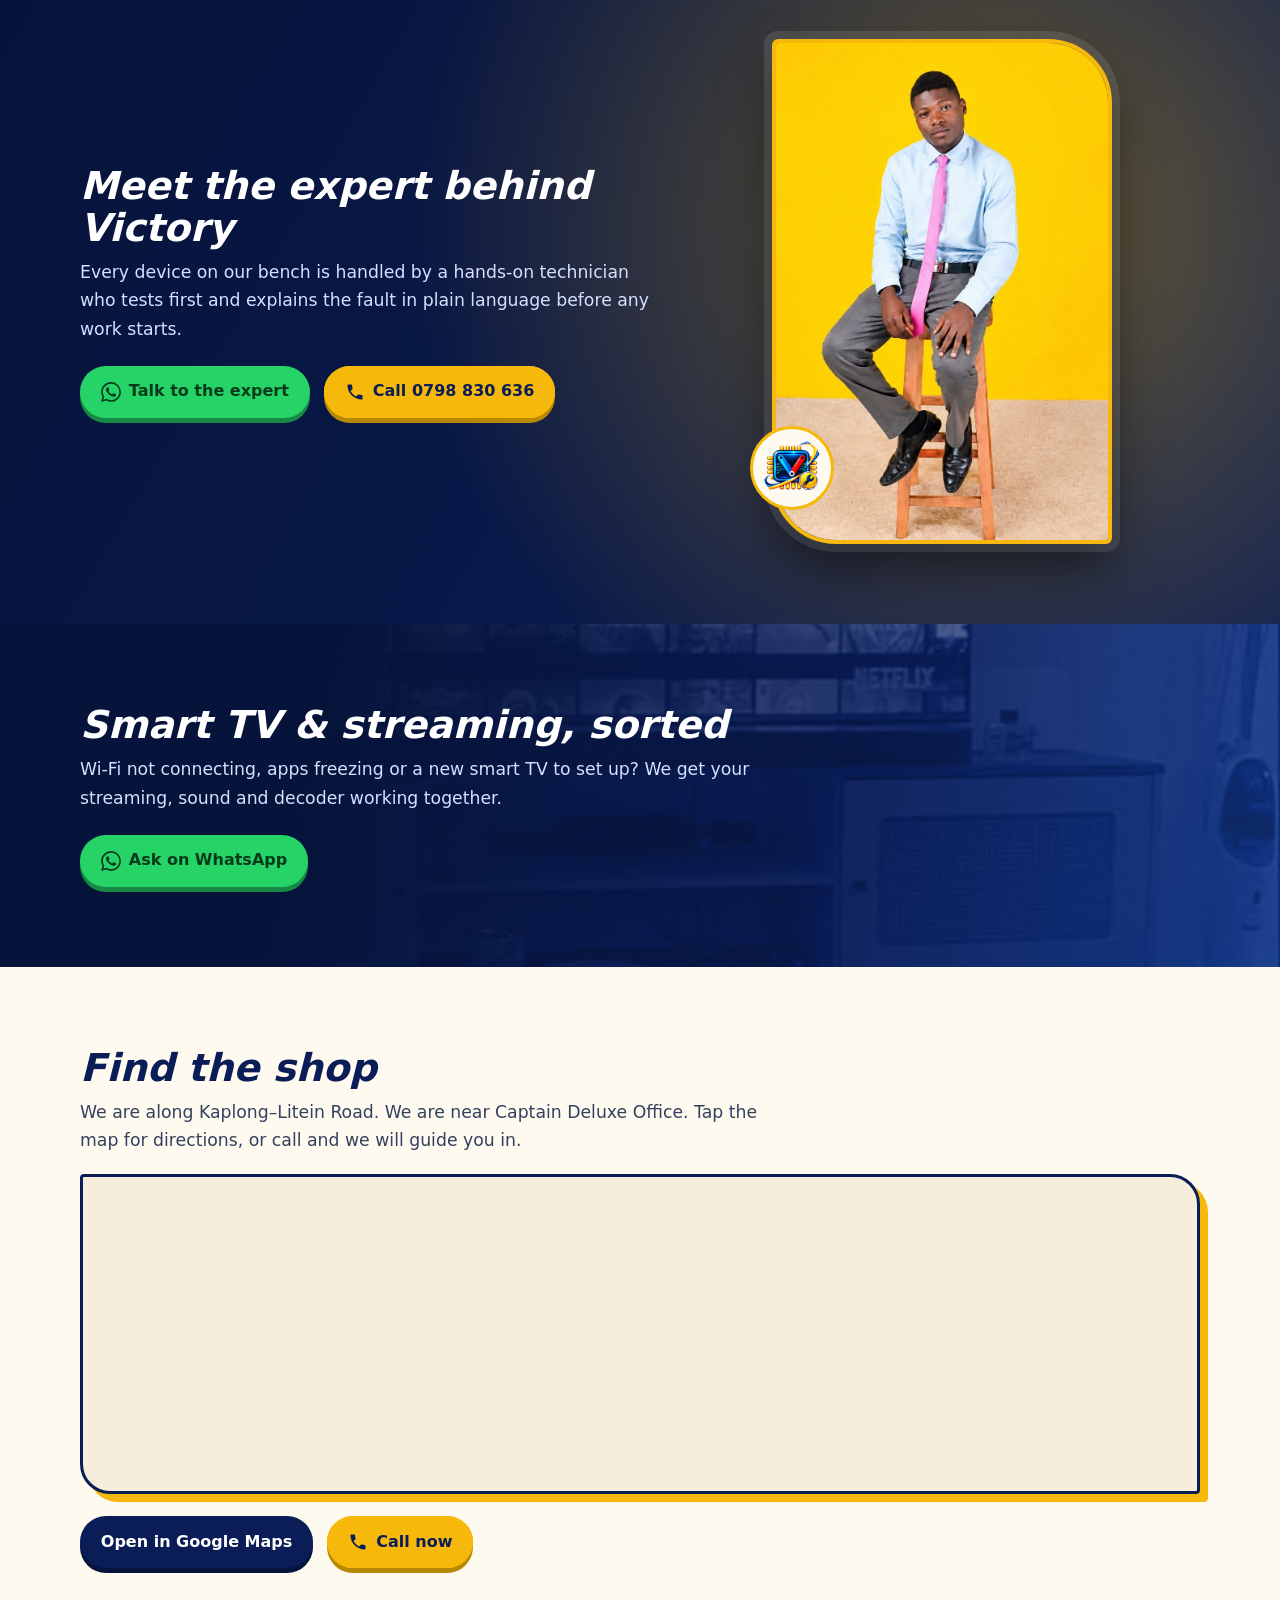
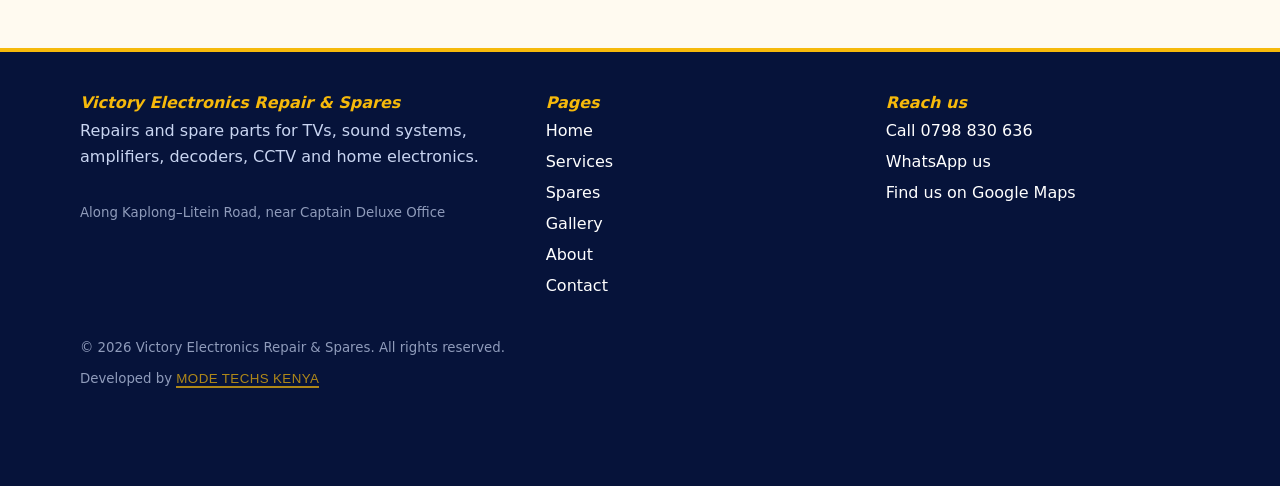
==== commit 2806b7ec: "Add files via upload" ====
--- a/index.html
+++ b/index.html
@@ -2,24 +2,25 @@
 <title>Victory Electronics Repair & Spares | Kaplong–Litein Rd</title><meta name="description" content="TV, speaker, amplifier, decoder and CCTV repairs plus spare parts along Kaplong–Litein Road. Call 0798830636."><meta name="theme-color" content="#0a1d56">
 <meta property="og:title" content="Victory Electronics Repair & Spares | Kaplong–Litein Rd"><meta property="og:description" content="TV, speaker, amplifier, decoder and CCTV repairs plus spare parts along Kaplong–Litein Road. Call 0798830636."><meta property="og:image" content="https://victoryrepairandspares.co.ke/logo.png"><meta property="og:url" content="https://victoryrepairandspares.co.ke/">
 <link rel="icon" href="favicon.png"><link rel="stylesheet" href="style.css">
-<script>try{if(sessionStorage.getItem('seen'))document.documentElement.className='seen'}catch(e){}</script><script type="application/ld+json">{"@context": "https://schema.org", "@type": "ElectronicsStore", "name": "Victory Electronics Repair & Spares", "telephone": "+254798830636", "address": {"@type": "PostalAddress", "streetAddress": "Kaplong-Litein Road", "addressCountry": "KE"}, "hasMap": "https://maps.app.goo.gl/iNuXMeR6YUtEnaSk7?g_st=ac", "url": "https://victoryrepairandspares.co.ke"}</script></head><body>
+<script>try{if(sessionStorage.getItem('seen'))document.documentElement.className='seen'}catch(e){}try{var p=location.pathname;if(/[.]html$/.test(p))history.replaceState(null,'',(p.replace(/index[.]html$/,'').replace(/[.]html$/,'')||'/')+location.search+location.hash)}catch(e){}</script><script type="application/ld+json">{"@context": "https://schema.org", "@type": "ElectronicsStore", "name": "Victory Electronics Repair & Spares", "telephone": "+254798830636", "address": {"@type": "PostalAddress", "streetAddress": "Kaplong-Litein Road, near Captain Deluxe Office", "addressCountry": "KE"}, "hasMap": "https://maps.app.goo.gl/iNuXMeR6YUtEnaSk7?g_st=ac", "geo": {"@type": "GeoCoordinates", "latitude": -0.5833027, "longitude": 35.1908636}, "url": "https://victoryrepairandspares.co.ke"}</script></head><body>
 <div id="loader" aria-hidden="true"><div class="ld"><i></i><img src="chip.png" alt=""><b>POWERING UP</b></div></div>
-<header class="top"><a class="brand" href="index.html"><img src="chip.png" alt=""><div><b>VICTORY</b><span>ELECTRONICS REPAIR &amp; SPARES</span></div></a>
-<nav id="nav"><a href="index.html" class=on>Home</a><a href="services.html">Services</a><a href="spares.html">Spares</a><a href="gallery.html">Gallery</a><a href="about.html">About</a><a href="contact.html">Contact</a></nav><a class="btn b-gold" href="tel:+254798830636" aria-label="Call 0798830636"><svg viewBox="0 0 24 24" aria-hidden="true"><path d="M6.62 10.79a15.05 15.05 0 006.59 6.59l2.2-2.2a1 1 0 011.02-.24c1.12.37 2.33.57 3.57.57a1 1 0 011 1V20a1 1 0 01-1 1A17 17 0 013 4a1 1 0 011-1h3.5a1 1 0 011 1c0 1.25.2 2.45.57 3.57a1 1 0 01-.25 1.02l-2.2 2.2z"/></svg><span>0798 830 636</span></a>
+<header class="top"><a class="brand" href="./"><img src="chip.png" alt=""><div><b>VICTORY</b><span>ELECTRONICS REPAIR &amp; SPARES</span></div></a>
+<nav id="nav"><a href="./" class=on>Home</a><a href="services">Services</a><a href="spares">Spares</a><a href="gallery">Gallery</a><a href="about">About</a><a href="contact">Contact</a></nav><a class="btn b-gold" href="tel:+254798830636" aria-label="Call 0798830636"><svg viewBox="0 0 24 24" aria-hidden="true"><path d="M6.62 10.79a15.05 15.05 0 006.59 6.59l2.2-2.2a1 1 0 011.02-.24c1.12.37 2.33.57 3.57.57a1 1 0 011 1V20a1 1 0 01-1 1A17 17 0 013 4a1 1 0 011-1h3.5a1 1 0 011 1c0 1.25.2 2.45.57 3.57a1 1 0 01-.25 1.02l-2.2 2.2z"/></svg><span>0798 830 636</span></a>
 <button class="burger" aria-label="Menu" aria-expanded="false"><i></i><i></i><i></i></button></header>
 <section class="hero"><video autoplay muted loop playsinline preload="auto" poster="hero-poster.jpg"><source src="hero.mp4" type="video/mp4"></video><div class="shade"></div><svg class="trace" viewBox="0 0 800 200" preserveAspectRatio="xMidYMid slice" aria-hidden="true"><path d="M0 40H180L220 80H420L460 40H800"/><path d="M0 150H120L160 110H340L380 150H640L680 110H800"/><path d="M300 0V40M520 200V150M700 0V110"/><circle cx="180" cy="40" r="5"/><circle cx="420" cy="80" r="5"/><circle cx="380" cy="150" r="5"/><circle cx="680" cy="110" r="5"/></svg>
 <div class="logo-card"><img src="logo.png" alt="Victory Electronics Repair &amp; Spares, call 0798830636" width="1100" height="447"></div></section>
 <section class="intro"><div class="wrap"><h1>We fix your <span class="type">TVs</span></h1><p class="lead">Honest diagnosis, careful repair and quality spare parts, all in one place along Kaplong&ndash;Litein Road. Bring it in or send us a photo on WhatsApp.</p><div class="row"><a class="btn b-wa" href="https://wa.me/254798830636?text=Hello%20Victory%20Electronics,%20I%20need%20help%20with%20" target="_blank" rel="noopener"><svg viewBox="0 0 24 24" aria-hidden="true"><path d="M17.472 14.382c-.297-.149-1.758-.867-2.03-.967-.273-.099-.471-.148-.67.15-.197.297-.767.966-.94 1.164-.173.199-.347.223-.644.075-.297-.15-1.255-.463-2.39-1.475-.883-.788-1.48-1.761-1.653-2.059-.173-.297-.018-.458.13-.606.134-.133.298-.347.446-.52.149-.174.198-.298.298-.497.099-.198.05-.371-.025-.52-.075-.149-.669-1.612-.916-2.207-.242-.579-.487-.5-.669-.51-.173-.008-.371-.01-.57-.01-.198 0-.52.074-.792.372-.272.297-1.04 1.016-1.04 2.479 0 1.462 1.065 2.875 1.213 3.074.149.198 2.096 3.2 5.077 4.487.709.306 1.262.489 1.694.625.712.227 1.36.195 1.871.118.571-.085 1.758-.719 2.006-1.413.248-.694.248-1.289.173-1.413-.074-.124-.272-.198-.57-.347m-5.421 7.403h-.004a9.87 9.87 0 01-5.031-1.378l-.361-.214-3.741.982.998-3.648-.235-.374a9.86 9.86 0 01-1.51-5.26c.001-5.45 4.436-9.884 9.888-9.884 2.64 0 5.122 1.03 6.988 2.898a9.825 9.825 0 012.893 6.994c-.003 5.45-4.437 9.884-9.885 9.884m8.413-18.297A11.815 11.815 0 0012.05 0C5.495 0 .16 5.335.157 11.892c0 2.096.547 4.142 1.588 5.945L.057 24l6.305-1.654a11.882 11.882 0 005.683 1.448h.005c6.554 0 11.89-5.335 11.893-11.893a11.821 11.821 0 00-3.48-8.413Z"/></svg>Message us on WhatsApp</a><a class="btn b-gold" href="tel:+254798830636"><svg viewBox="0 0 24 24" aria-hidden="true"><path d="M6.62 10.79a15.05 15.05 0 006.59 6.59l2.2-2.2a1 1 0 011.02-.24c1.12.37 2.33.57 3.57.57a1 1 0 011 1V20a1 1 0 01-1 1A17 17 0 013 4a1 1 0 011-1h3.5a1 1 0 011 1c0 1.25.2 2.45.57 3.57a1 1 0 01-.25 1.02l-2.2 2.2z"/></svg>Call 0798 830 636</a></div></div></section>
 <div class="ticker" aria-label="Brands seen on our bench"><div><span>Vitron</span><span>LG</span><span>Sayona</span><span>DStv</span><span>Calus</span><span>Aston</span><span>Vitron</span><span>LG</span><span>Sayona</span><span>DStv</span><span>Calus</span><span>Aston</span><span>Vitron</span><span>LG</span><span>Sayona</span><span>DStv</span><span>Calus</span><span>Aston</span><span>Vitron</span><span>LG</span><span>Sayona</span><span>DStv</span><span>Calus</span><span>Aston</span></div></div>
-<section class="alt"><div class="wrap"><h2>What we repair</h2><p class="lead">From the living room to the church PA, if it plugs in or powers up, we can look at it.</p><div class="grid"><a class="card rv" href="services.html"><img src="g09.jpg" alt="" loading="lazy"><div class="in"><h3>TV repair</h3><p>LED, LCD and smart TVs</p><span class="tag">See what we fix</span></div></a><a class="card rv" href="services.html"><img src="g01.jpg" alt="" loading="lazy"><div class="in"><h3>Home theatre &amp; speakers</h3><p>Bluetooth, USB and AUX sound systems</p><span class="tag">See what we fix</span></div></a><a class="card rv" href="services.html"><img src="g02.jpg" alt="" loading="lazy"><div class="in"><h3>Amplifiers &amp; PA systems</h3><p>Church, event and DJ equipment</p><span class="tag">See what we fix</span></div></a><a class="card rv" href="services.html"><img src="gotv.jpg" alt="" loading="lazy"><div class="in"><h3>DStv, GOtv &amp; dish setup</h3><p>Decoders, dishes and signal</p><span class="tag">See what we fix</span></div></a><a class="card rv" href="services.html"><img src="g13.jpg" alt="" loading="lazy"><div class="in"><h3>CCTV &amp; smart cameras</h3><p>Home, shop and office security</p><span class="tag">See what we fix</span></div></a><a class="card rv" href="services.html"><img src="g04.jpg" alt="" loading="lazy"><div class="in"><h3>Kettles, irons &amp; small appliances</h3><p>Everyday household electricals</p><span class="tag">See what we fix</span></div></a></div></div></section>
+<section class="alt"><div class="wrap"><h2>What we repair</h2><p class="lead">From the living room to the church PA, if it plugs in or powers up, we can look at it.</p><div class="grid"><a class="card rv" href="services"><img src="g09.jpg" alt="" loading="lazy"><div class="in"><h3>TV repair</h3><p>LED, LCD and smart TVs</p><span class="tag">See what we fix</span></div></a><a class="card rv" href="services"><img src="g01.jpg" alt="" loading="lazy"><div class="in"><h3>Home theatre &amp; speakers</h3><p>Bluetooth, USB and AUX sound systems</p><span class="tag">See what we fix</span></div></a><a class="card rv" href="services"><img src="g02.jpg" alt="" loading="lazy"><div class="in"><h3>Amplifiers &amp; PA systems</h3><p>Church, event and DJ equipment</p><span class="tag">See what we fix</span></div></a><a class="card rv" href="services"><img src="gotv.jpg" alt="" loading="lazy"><div class="in"><h3>DStv, GOtv &amp; dish setup</h3><p>Decoders, dishes and signal</p><span class="tag">See what we fix</span></div></a><a class="card rv" href="services"><img src="g13.jpg" alt="" loading="lazy"><div class="in"><h3>CCTV &amp; smart cameras</h3><p>Home, shop and office security</p><span class="tag">See what we fix</span></div></a><a class="card rv" href="services"><img src="g04.jpg" alt="" loading="lazy"><div class="in"><h3>Kettles, irons &amp; small appliances</h3><p>Everyday household electricals</p><span class="tag">See what we fix</span></div></a></div></div></section>
 <section><div class="wrap split"><div><h2>How a repair goes</h2><p class="lead">You always know what is happening with your device. We check it, tell you the fault and the cost, and only then start work.</p>
 <ol class="steps"><li>Drop off<small>Bring it in or WhatsApp a photo</small></li><li>Diagnose<small>We find the fault</small></li><li>Quote<small>You approve the price</small></li><li>Repair<small>Parts fitted and tested</small></li><li>Ready<small>Pick up and power on</small></li></ol><div class="row"><a class="btn b-wa" href="https://wa.me/254798830636?text=Hello%20Victory%20Electronics,%20I%20need%20help%20with%20" target="_blank" rel="noopener"><svg viewBox="0 0 24 24" aria-hidden="true"><path d="M17.472 14.382c-.297-.149-1.758-.867-2.03-.967-.273-.099-.471-.148-.67.15-.197.297-.767.966-.94 1.164-.173.199-.347.223-.644.075-.297-.15-1.255-.463-2.39-1.475-.883-.788-1.48-1.761-1.653-2.059-.173-.297-.018-.458.13-.606.134-.133.298-.347.446-.52.149-.174.198-.298.298-.497.099-.198.05-.371-.025-.52-.075-.149-.669-1.612-.916-2.207-.242-.579-.487-.5-.669-.51-.173-.008-.371-.01-.57-.01-.198 0-.52.074-.792.372-.272.297-1.04 1.016-1.04 2.479 0 1.462 1.065 2.875 1.213 3.074.149.198 2.096 3.2 5.077 4.487.709.306 1.262.489 1.694.625.712.227 1.36.195 1.871.118.571-.085 1.758-.719 2.006-1.413.248-.694.248-1.289.173-1.413-.074-.124-.272-.198-.57-.347m-5.421 7.403h-.004a9.87 9.87 0 01-5.031-1.378l-.361-.214-3.741.982.998-3.648-.235-.374a9.86 9.86 0 01-1.51-5.26c.001-5.45 4.436-9.884 9.888-9.884 2.64 0 5.122 1.03 6.988 2.898a9.825 9.825 0 012.893 6.994c-.003 5.45-4.437 9.884-9.885 9.884m8.413-18.297A11.815 11.815 0 0012.05 0C5.495 0 .16 5.335.157 11.892c0 2.096.547 4.142 1.588 5.945L.057 24l6.305-1.654a11.882 11.882 0 005.683 1.448h.005c6.554 0 11.89-5.335 11.893-11.893a11.821 11.821 0 00-3.48-8.413Z"/></svg>Start on WhatsApp</a><a class="btn b-gold" href="tel:+254798830636"><svg viewBox="0 0 24 24" aria-hidden="true"><path d="M6.62 10.79a15.05 15.05 0 006.59 6.59l2.2-2.2a1 1 0 011.02-.24c1.12.37 2.33.57 3.57.57a1 1 0 011 1V20a1 1 0 01-1 1A17 17 0 013 4a1 1 0 011-1h3.5a1 1 0 011 1c0 1.25.2 2.45.57 3.57a1 1 0 01-.25 1.02l-2.2 2.2z"/></svg>Call 0798 830 636</a></div></div>
 <div class="fade-img"><img src="bench.jpg" alt="A technician's bench with multimeter, soldering station and tools" loading="lazy"></div></div></section>
-<section class="blend"><div class="bg" style="background-image:url(hands.jpg)"></div><div class="wrap"><h2>Small parts. Steady hands.</h2><p class="lead">Modern boards are packed tight. We repair at component level where it makes sense, so you do not pay for a new board when a part will do.</p><div class="row"><a class="btn b-gold" href="services.html">View services</a><a class="btn b-line" href="spares.html">Browse spares</a></div></div></section>
-<section class="alt"><div class="wrap split"><div><h2>DStv &amp; GOtv decoder setup</h2><p class="lead">New decoder, dish or weak signal? We install, align and test so your channels come in clear before we leave.</p><img class="gotv" src="gotv-logo.png" alt="GOtv" loading="lazy"><div class="row"><a class="btn b-wa" href="https://wa.me/254798830636?text=Hello%20Victory%20Electronics,%20I%20need%20help%20with%20" target="_blank" rel="noopener"><svg viewBox="0 0 24 24" aria-hidden="true"><path d="M17.472 14.382c-.297-.149-1.758-.867-2.03-.967-.273-.099-.471-.148-.67.15-.197.297-.767.966-.94 1.164-.173.199-.347.223-.644.075-.297-.15-1.255-.463-2.39-1.475-.883-.788-1.48-1.761-1.653-2.059-.173-.297-.018-.458.13-.606.134-.133.298-.347.446-.52.149-.174.198-.298.298-.497.099-.198.05-.371-.025-.52-.075-.149-.669-1.612-.916-2.207-.242-.579-.487-.5-.669-.51-.173-.008-.371-.01-.57-.01-.198 0-.52.074-.792.372-.272.297-1.04 1.016-1.04 2.479 0 1.462 1.065 2.875 1.213 3.074.149.198 2.096 3.2 5.077 4.487.709.306 1.262.489 1.694.625.712.227 1.36.195 1.871.118.571-.085 1.758-.719 2.006-1.413.248-.694.248-1.289.173-1.413-.074-.124-.272-.198-.57-.347m-5.421 7.403h-.004a9.87 9.87 0 01-5.031-1.378l-.361-.214-3.741.982.998-3.648-.235-.374a9.86 9.86 0 01-1.51-5.26c.001-5.45 4.436-9.884 9.888-9.884 2.64 0 5.122 1.03 6.988 2.898a9.825 9.825 0 012.893 6.994c-.003 5.45-4.437 9.884-9.885 9.884m8.413-18.297A11.815 11.815 0 0012.05 0C5.495 0 .16 5.335.157 11.892c0 2.096.547 4.142 1.588 5.945L.057 24l6.305-1.654a11.882 11.882 0 005.683 1.448h.005c6.554 0 11.89-5.335 11.893-11.893a11.821 11.821 0 00-3.48-8.413Z"/></svg>Book a setup</a><a class="btn b-gold" href="tel:+254798830636"><svg viewBox="0 0 24 24" aria-hidden="true"><path d="M6.62 10.79a15.05 15.05 0 006.59 6.59l2.2-2.2a1 1 0 011.02-.24c1.12.37 2.33.57 3.57.57a1 1 0 011 1V20a1 1 0 01-1 1A17 17 0 013 4a1 1 0 011-1h3.5a1 1 0 011 1c0 1.25.2 2.45.57 3.57a1 1 0 01-.25 1.02l-2.2 2.2z"/></svg>Call 0798 830 636</a></div></div><div class="fade-img rv"><img src="woman.jpg" alt="Customer holding a GOtv decoder box" loading="lazy" style="object-position:50% 30%"></div></div></section><section class="expert"><div class="wrap split"><div><h2>Meet the expert behind Victory</h2><p class="lead">Every device on our bench is handled by a hands-on technician who tests first and explains the fault in plain language before any work starts.</p><div class="row"><a class="btn b-wa" href="https://wa.me/254798830636?text=Hello%20Victory%20Electronics,%20I%20need%20help%20with%20" target="_blank" rel="noopener"><svg viewBox="0 0 24 24" aria-hidden="true"><path d="M17.472 14.382c-.297-.149-1.758-.867-2.03-.967-.273-.099-.471-.148-.67.15-.197.297-.767.966-.94 1.164-.173.199-.347.223-.644.075-.297-.15-1.255-.463-2.39-1.475-.883-.788-1.48-1.761-1.653-2.059-.173-.297-.018-.458.13-.606.134-.133.298-.347.446-.52.149-.174.198-.298.298-.497.099-.198.05-.371-.025-.52-.075-.149-.669-1.612-.916-2.207-.242-.579-.487-.5-.669-.51-.173-.008-.371-.01-.57-.01-.198 0-.52.074-.792.372-.272.297-1.04 1.016-1.04 2.479 0 1.462 1.065 2.875 1.213 3.074.149.198 2.096 3.2 5.077 4.487.709.306 1.262.489 1.694.625.712.227 1.36.195 1.871.118.571-.085 1.758-.719 2.006-1.413.248-.694.248-1.289.173-1.413-.074-.124-.272-.198-.57-.347m-5.421 7.403h-.004a9.87 9.87 0 01-5.031-1.378l-.361-.214-3.741.982.998-3.648-.235-.374a9.86 9.86 0 01-1.51-5.26c.001-5.45 4.436-9.884 9.888-9.884 2.64 0 5.122 1.03 6.988 2.898a9.825 9.825 0 012.893 6.994c-.003 5.45-4.437 9.884-9.885 9.884m8.413-18.297A11.815 11.815 0 0012.05 0C5.495 0 .16 5.335.157 11.892c0 2.096.547 4.142 1.588 5.945L.057 24l6.305-1.654a11.882 11.882 0 005.683 1.448h.005c6.554 0 11.89-5.335 11.893-11.893a11.821 11.821 0 00-3.48-8.413Z"/></svg>Talk to the expert</a><a class="btn b-gold" href="tel:+254798830636"><svg viewBox="0 0 24 24" aria-hidden="true"><path d="M6.62 10.79a15.05 15.05 0 006.59 6.59l2.2-2.2a1 1 0 011.02-.24c1.12.37 2.33.57 3.57.57a1 1 0 011 1V20a1 1 0 01-1 1A17 17 0 013 4a1 1 0 011-1h3.5a1 1 0 011 1c0 1.25.2 2.45.57 3.57a1 1 0 01-.25 1.02l-2.2 2.2z"/></svg>Call 0798 830 636</a></div></div><div class="person rv"><img src="expert.jpg" alt="The expert behind Victory Electronics Repair &amp; Spares" loading="lazy" width="820" height="1229"><img class="badge" src="chip.png" alt=""></div></div></section><section class="blend"><div class="bg" style="background-image:url(tv.jpg)"></div><div class="wrap"><h2>Smart TV &amp; streaming, sorted</h2><p class="lead">Wi-Fi not connecting, apps freezing or a new smart TV to set up? We get your streaming, sound and decoder working together.</p><div class="row"><a class="btn b-wa" href="https://wa.me/254798830636?text=Hello%20Victory%20Electronics,%20I%20need%20help%20with%20my%20smart%20TV%20" target="_blank" rel="noopener"><svg viewBox="0 0 24 24" aria-hidden="true"><path d="M17.472 14.382c-.297-.149-1.758-.867-2.03-.967-.273-.099-.471-.148-.67.15-.197.297-.767.966-.94 1.164-.173.199-.347.223-.644.075-.297-.15-1.255-.463-2.39-1.475-.883-.788-1.48-1.761-1.653-2.059-.173-.297-.018-.458.13-.606.134-.133.298-.347.446-.52.149-.174.198-.298.298-.497.099-.198.05-.371-.025-.52-.075-.149-.669-1.612-.916-2.207-.242-.579-.487-.5-.669-.51-.173-.008-.371-.01-.57-.01-.198 0-.52.074-.792.372-.272.297-1.04 1.016-1.04 2.479 0 1.462 1.065 2.875 1.213 3.074.149.198 2.096 3.2 5.077 4.487.709.306 1.262.489 1.694.625.712.227 1.36.195 1.871.118.571-.085 1.758-.719 2.006-1.413.248-.694.248-1.289.173-1.413-.074-.124-.272-.198-.57-.347m-5.421 7.403h-.004a9.87 9.87 0 01-5.031-1.378l-.361-.214-3.741.982.998-3.648-.235-.374a9.86 9.86 0 01-1.51-5.26c.001-5.45 4.436-9.884 9.888-9.884 2.64 0 5.122 1.03 6.988 2.898a9.825 9.825 0 012.893 6.994c-.003 5.45-4.437 9.884-9.885 9.884m8.413-18.297A11.815 11.815 0 0012.05 0C5.495 0 .16 5.335.157 11.892c0 2.096.547 4.142 1.588 5.945L.057 24l6.305-1.654a11.882 11.882 0 005.683 1.448h.005c6.554 0 11.89-5.335 11.893-11.893a11.821 11.821 0 00-3.48-8.413Z"/></svg>Ask on WhatsApp</a></div></div></section><section><div class="wrap"><h2>Find the shop</h2><p class="lead">We are along Kaplong&ndash;Litein Road. Open the map for directions, or call and we will guide you in.</p><div class="row"><a class="btn b-navy" href="https://maps.app.goo.gl/iNuXMeR6YUtEnaSk7?g_st=ac" target="_blank" rel="noopener">Open in Google Maps</a><a class="btn b-gold" href="tel:+254798830636"><svg viewBox="0 0 24 24" aria-hidden="true"><path d="M6.62 10.79a15.05 15.05 0 006.59 6.59l2.2-2.2a1 1 0 011.02-.24c1.12.37 2.33.57 3.57.57a1 1 0 011 1V20a1 1 0 01-1 1A17 17 0 013 4a1 1 0 011-1h3.5a1 1 0 011 1c0 1.25.2 2.45.57 3.57a1 1 0 01-.25 1.02l-2.2 2.2z"/></svg>Call now</a></div></div></section>
-<footer><div class="wrap fg"><div><h3>Victory Electronics Repair &amp; Spares</h3><p>Repairs and spare parts for TVs, sound systems, amplifiers, decoders, CCTV and home electronics.</p><small>Along Kaplong&ndash;Litein Road</small><small><span class="open"><i></i>Open</span></small></div>
-<div><h3>Pages</h3><a href="index.html" class=on>Home</a><a href="services.html">Services</a><a href="spares.html">Spares</a><a href="gallery.html">Gallery</a><a href="about.html">About</a><a href="contact.html">Contact</a></div><div><h3>Reach us</h3><a href="tel:+254798830636">Call 0798 830 636</a><a href="https://wa.me/254798830636?text=Hello%20Victory%20Electronics,%20I%20need%20help%20with%20electronics%20repair" target="_blank" rel="noopener">WhatsApp us</a><a href="https://maps.app.goo.gl/iNuXMeR6YUtEnaSk7?g_st=ac" target="_blank" rel="noopener">Find us on Google Maps</a></div></div>
-<div class="wrap"><small>&copy; <span id="yr">2026</span> Victory Electronics Repair &amp; Spares. All rights reserved.</small></div></footer>
+<section class="blend"><div class="bg" style="background-image:url(hands.jpg)"></div><div class="wrap"><h2>Small parts. Steady hands.</h2><p class="lead">Modern boards are packed tight. We repair at component level where it makes sense, so you do not pay for a new board when a part will do.</p><div class="row"><a class="btn b-gold" href="services">View services</a><a class="btn b-line" href="spares">Browse spares</a></div></div></section>
+<section class="alt"><div class="wrap split"><div><h2>DStv &amp; GOtv decoder setup</h2><p class="lead">New decoder, dish or weak signal? We install, align and test so your channels come in clear before we leave.</p><img class="gotv" src="gotv-logo.png" alt="GOtv" loading="lazy"><div class="row"><a class="btn b-wa" href="https://wa.me/254798830636?text=Hello%20Victory%20Electronics,%20I%20need%20help%20with%20" target="_blank" rel="noopener"><svg viewBox="0 0 24 24" aria-hidden="true"><path d="M17.472 14.382c-.297-.149-1.758-.867-2.03-.967-.273-.099-.471-.148-.67.15-.197.297-.767.966-.94 1.164-.173.199-.347.223-.644.075-.297-.15-1.255-.463-2.39-1.475-.883-.788-1.48-1.761-1.653-2.059-.173-.297-.018-.458.13-.606.134-.133.298-.347.446-.52.149-.174.198-.298.298-.497.099-.198.05-.371-.025-.52-.075-.149-.669-1.612-.916-2.207-.242-.579-.487-.5-.669-.51-.173-.008-.371-.01-.57-.01-.198 0-.52.074-.792.372-.272.297-1.04 1.016-1.04 2.479 0 1.462 1.065 2.875 1.213 3.074.149.198 2.096 3.2 5.077 4.487.709.306 1.262.489 1.694.625.712.227 1.36.195 1.871.118.571-.085 1.758-.719 2.006-1.413.248-.694.248-1.289.173-1.413-.074-.124-.272-.198-.57-.347m-5.421 7.403h-.004a9.87 9.87 0 01-5.031-1.378l-.361-.214-3.741.982.998-3.648-.235-.374a9.86 9.86 0 01-1.51-5.26c.001-5.45 4.436-9.884 9.888-9.884 2.64 0 5.122 1.03 6.988 2.898a9.825 9.825 0 012.893 6.994c-.003 5.45-4.437 9.884-9.885 9.884m8.413-18.297A11.815 11.815 0 0012.05 0C5.495 0 .16 5.335.157 11.892c0 2.096.547 4.142 1.588 5.945L.057 24l6.305-1.654a11.882 11.882 0 005.683 1.448h.005c6.554 0 11.89-5.335 11.893-11.893a11.821 11.821 0 00-3.48-8.413Z"/></svg>Book a setup</a><a class="btn b-gold" href="tel:+254798830636"><svg viewBox="0 0 24 24" aria-hidden="true"><path d="M6.62 10.79a15.05 15.05 0 006.59 6.59l2.2-2.2a1 1 0 011.02-.24c1.12.37 2.33.57 3.57.57a1 1 0 011 1V20a1 1 0 01-1 1A17 17 0 013 4a1 1 0 011-1h3.5a1 1 0 011 1c0 1.25.2 2.45.57 3.57a1 1 0 01-.25 1.02l-2.2 2.2z"/></svg>Call 0798 830 636</a></div></div><div class="fade-img rv"><img src="woman.jpg" alt="Customer holding a GOtv decoder box" loading="lazy" style="object-position:50% 30%"></div></div></section><section class="expert"><div class="wrap split"><div><h2>Meet the expert behind Victory</h2><p class="lead">Every device on our bench is handled by a hands-on technician who tests first and explains the fault in plain language before any work starts.</p><div class="row"><a class="btn b-wa" href="https://wa.me/254798830636?text=Hello%20Victory%20Electronics,%20I%20need%20help%20with%20" target="_blank" rel="noopener"><svg viewBox="0 0 24 24" aria-hidden="true"><path d="M17.472 14.382c-.297-.149-1.758-.867-2.03-.967-.273-.099-.471-.148-.67.15-.197.297-.767.966-.94 1.164-.173.199-.347.223-.644.075-.297-.15-1.255-.463-2.39-1.475-.883-.788-1.48-1.761-1.653-2.059-.173-.297-.018-.458.13-.606.134-.133.298-.347.446-.52.149-.174.198-.298.298-.497.099-.198.05-.371-.025-.52-.075-.149-.669-1.612-.916-2.207-.242-.579-.487-.5-.669-.51-.173-.008-.371-.01-.57-.01-.198 0-.52.074-.792.372-.272.297-1.04 1.016-1.04 2.479 0 1.462 1.065 2.875 1.213 3.074.149.198 2.096 3.2 5.077 4.487.709.306 1.262.489 1.694.625.712.227 1.36.195 1.871.118.571-.085 1.758-.719 2.006-1.413.248-.694.248-1.289.173-1.413-.074-.124-.272-.198-.57-.347m-5.421 7.403h-.004a9.87 9.87 0 01-5.031-1.378l-.361-.214-3.741.982.998-3.648-.235-.374a9.86 9.86 0 01-1.51-5.26c.001-5.45 4.436-9.884 9.888-9.884 2.64 0 5.122 1.03 6.988 2.898a9.825 9.825 0 012.893 6.994c-.003 5.45-4.437 9.884-9.885 9.884m8.413-18.297A11.815 11.815 0 0012.05 0C5.495 0 .16 5.335.157 11.892c0 2.096.547 4.142 1.588 5.945L.057 24l6.305-1.654a11.882 11.882 0 005.683 1.448h.005c6.554 0 11.89-5.335 11.893-11.893a11.821 11.821 0 00-3.48-8.413Z"/></svg>Talk to the expert</a><a class="btn b-gold" href="tel:+254798830636"><svg viewBox="0 0 24 24" aria-hidden="true"><path d="M6.62 10.79a15.05 15.05 0 006.59 6.59l2.2-2.2a1 1 0 011.02-.24c1.12.37 2.33.57 3.57.57a1 1 0 011 1V20a1 1 0 01-1 1A17 17 0 013 4a1 1 0 011-1h3.5a1 1 0 011 1c0 1.25.2 2.45.57 3.57a1 1 0 01-.25 1.02l-2.2 2.2z"/></svg>Call 0798 830 636</a></div></div><div class="person rv"><img src="expert.jpg" alt="The expert behind Victory Electronics Repair &amp; Spares" loading="lazy" width="820" height="1229"><img class="badge" src="chip.png" alt=""></div></div></section><section class="blend"><div class="bg" style="background-image:url(tv.jpg)"></div><div class="wrap"><h2>Smart TV &amp; streaming, sorted</h2><p class="lead">Wi-Fi not connecting, apps freezing or a new smart TV to set up? We get your streaming, sound and decoder working together.</p><div class="row"><a class="btn b-wa" href="https://wa.me/254798830636?text=Hello%20Victory%20Electronics,%20I%20need%20help%20with%20my%20smart%20TV%20" target="_blank" rel="noopener"><svg viewBox="0 0 24 24" aria-hidden="true"><path d="M17.472 14.382c-.297-.149-1.758-.867-2.03-.967-.273-.099-.471-.148-.67.15-.197.297-.767.966-.94 1.164-.173.199-.347.223-.644.075-.297-.15-1.255-.463-2.39-1.475-.883-.788-1.48-1.761-1.653-2.059-.173-.297-.018-.458.13-.606.134-.133.298-.347.446-.52.149-.174.198-.298.298-.497.099-.198.05-.371-.025-.52-.075-.149-.669-1.612-.916-2.207-.242-.579-.487-.5-.669-.51-.173-.008-.371-.01-.57-.01-.198 0-.52.074-.792.372-.272.297-1.04 1.016-1.04 2.479 0 1.462 1.065 2.875 1.213 3.074.149.198 2.096 3.2 5.077 4.487.709.306 1.262.489 1.694.625.712.227 1.36.195 1.871.118.571-.085 1.758-.719 2.006-1.413.248-.694.248-1.289.173-1.413-.074-.124-.272-.198-.57-.347m-5.421 7.403h-.004a9.87 9.87 0 01-5.031-1.378l-.361-.214-3.741.982.998-3.648-.235-.374a9.86 9.86 0 01-1.51-5.26c.001-5.45 4.436-9.884 9.888-9.884 2.64 0 5.122 1.03 6.988 2.898a9.825 9.825 0 012.893 6.994c-.003 5.45-4.437 9.884-9.885 9.884m8.413-18.297A11.815 11.815 0 0012.05 0C5.495 0 .16 5.335.157 11.892c0 2.096.547 4.142 1.588 5.945L.057 24l6.305-1.654a11.882 11.882 0 005.683 1.448h.005c6.554 0 11.89-5.335 11.893-11.893a11.821 11.821 0 00-3.48-8.413Z"/></svg>Ask on WhatsApp</a></div></div></section><section><div class="wrap"><h2>Find the shop</h2><p class="lead">We are along Kaplong&ndash;Litein Road. We are near Captain Deluxe Office. Tap the map for directions, or call and we will guide you in.</p><div class="mapbox"><iframe title="Victory Electronics location on Google Maps" src="https://maps.google.com/maps?q=-0.5833027,35.1908636&z=17&output=embed" loading="lazy" referrerpolicy="no-referrer-when-downgrade" allowfullscreen></iframe></div><div class="row"><a class="btn b-navy" href="https://maps.app.goo.gl/iNuXMeR6YUtEnaSk7?g_st=ac" target="_blank" rel="noopener">Open in Google Maps</a><a class="btn b-gold" href="tel:+254798830636"><svg viewBox="0 0 24 24" aria-hidden="true"><path d="M6.62 10.79a15.05 15.05 0 006.59 6.59l2.2-2.2a1 1 0 011.02-.24c1.12.37 2.33.57 3.57.57a1 1 0 011 1V20a1 1 0 01-1 1A17 17 0 013 4a1 1 0 011-1h3.5a1 1 0 011 1c0 1.25.2 2.45.57 3.57a1 1 0 01-.25 1.02l-2.2 2.2z"/></svg>Call now</a></div></div></section>
+<footer><div class="wrap fg"><div><h3>Victory Electronics Repair &amp; Spares</h3><p>Repairs and spare parts for TVs, sound systems, amplifiers, decoders, CCTV and home electronics.</p><small>Along Kaplong&ndash;Litein Road, near Captain Deluxe Office</small></div>
+<div><h3>Pages</h3><a href="./" class=on>Home</a><a href="services">Services</a><a href="spares">Spares</a><a href="gallery">Gallery</a><a href="about">About</a><a href="contact">Contact</a></div><div><h3>Reach us</h3><a href="tel:+254798830636">Call 0798 830 636</a><a href="https://wa.me/254798830636?text=Hello%20Victory%20Electronics,%20I%20need%20help%20with%20electronics%20repair" target="_blank" rel="noopener">WhatsApp us</a><a href="https://maps.app.goo.gl/iNuXMeR6YUtEnaSk7?g_st=ac" target="_blank" rel="noopener">Find us on Google Maps</a></div></div>
+<div class="wrap"><small>&copy; <span id="yr">2026</span> Victory Electronics Repair &amp; Spares. All rights reserved.</small><small class="devline">Developed by <button class="dev" id="devlink" type="button">MODE TECHS KENYA</button></small></div></footer>
+<div id="devm" class="modal" role="dialog" aria-modal="true" aria-label="Contact MODE TECHS KENYA"><div class="box"><h3>MODE TECHS KENYA</h3><p>How would you like to reach us?</p><div class="row"><a class="btn b-gold" id="devcall" href="#"><svg viewBox="0 0 24 24" aria-hidden="true"><path d="M6.62 10.79a15.05 15.05 0 006.59 6.59l2.2-2.2a1 1 0 011.02-.24c1.12.37 2.33.57 3.57.57a1 1 0 011 1V20a1 1 0 01-1 1A17 17 0 013 4a1 1 0 011-1h3.5a1 1 0 011 1c0 1.25.2 2.45.57 3.57a1 1 0 01-.25 1.02l-2.2 2.2z"/></svg>Open Phone</a><a class="btn b-wa" id="devwa" href="#" target="_blank" rel="noopener"><svg viewBox="0 0 24 24" aria-hidden="true"><path d="M17.472 14.382c-.297-.149-1.758-.867-2.03-.967-.273-.099-.471-.148-.67.15-.197.297-.767.966-.94 1.164-.173.199-.347.223-.644.075-.297-.15-1.255-.463-2.39-1.475-.883-.788-1.48-1.761-1.653-2.059-.173-.297-.018-.458.13-.606.134-.133.298-.347.446-.52.149-.174.198-.298.298-.497.099-.198.05-.371-.025-.52-.075-.149-.669-1.612-.916-2.207-.242-.579-.487-.5-.669-.51-.173-.008-.371-.01-.57-.01-.198 0-.52.074-.792.372-.272.297-1.04 1.016-1.04 2.479 0 1.462 1.065 2.875 1.213 3.074.149.198 2.096 3.2 5.077 4.487.709.306 1.262.489 1.694.625.712.227 1.36.195 1.871.118.571-.085 1.758-.719 2.006-1.413.248-.694.248-1.289.173-1.413-.074-.124-.272-.198-.57-.347m-5.421 7.403h-.004a9.87 9.87 0 01-5.031-1.378l-.361-.214-3.741.982.998-3.648-.235-.374a9.86 9.86 0 01-1.51-5.26c.001-5.45 4.436-9.884 9.888-9.884 2.64 0 5.122 1.03 6.988 2.898a9.825 9.825 0 012.893 6.994c-.003 5.45-4.437 9.884-9.885 9.884m8.413-18.297A11.815 11.815 0 0012.05 0C5.495 0 .16 5.335.157 11.892c0 2.096.547 4.142 1.588 5.945L.057 24l6.305-1.654a11.882 11.882 0 005.683 1.448h.005c6.554 0 11.89-5.335 11.893-11.893a11.821 11.821 0 00-3.48-8.413Z"/></svg>WhatsApp</a></div><button class="x" type="button" id="devx">Close</button></div></div>
 <a class="fab tel" href="tel:+254798830636" aria-label="Call us"><svg viewBox="0 0 24 24" aria-hidden="true"><path d="M6.62 10.79a15.05 15.05 0 006.59 6.59l2.2-2.2a1 1 0 011.02-.24c1.12.37 2.33.57 3.57.57a1 1 0 011 1V20a1 1 0 01-1 1A17 17 0 013 4a1 1 0 011-1h3.5a1 1 0 011 1c0 1.25.2 2.45.57 3.57a1 1 0 01-.25 1.02l-2.2 2.2z"/></svg></a>
 <a class="fab wa" href="https://wa.me/254798830636?text=Hello%20Victory%20Electronics,%20I%20need%20help%20with%20" target="_blank" rel="noopener" aria-label="Chat on WhatsApp"><svg viewBox="0 0 24 24" aria-hidden="true"><path d="M17.472 14.382c-.297-.149-1.758-.867-2.03-.967-.273-.099-.471-.148-.67.15-.197.297-.767.966-.94 1.164-.173.199-.347.223-.644.075-.297-.15-1.255-.463-2.39-1.475-.883-.788-1.48-1.761-1.653-2.059-.173-.297-.018-.458.13-.606.134-.133.298-.347.446-.52.149-.174.198-.298.298-.497.099-.198.05-.371-.025-.52-.075-.149-.669-1.612-.916-2.207-.242-.579-.487-.5-.669-.51-.173-.008-.371-.01-.57-.01-.198 0-.52.074-.792.372-.272.297-1.04 1.016-1.04 2.479 0 1.462 1.065 2.875 1.213 3.074.149.198 2.096 3.2 5.077 4.487.709.306 1.262.489 1.694.625.712.227 1.36.195 1.871.118.571-.085 1.758-.719 2.006-1.413.248-.694.248-1.289.173-1.413-.074-.124-.272-.198-.57-.347m-5.421 7.403h-.004a9.87 9.87 0 01-5.031-1.378l-.361-.214-3.741.982.998-3.648-.235-.374a9.86 9.86 0 01-1.51-5.26c.001-5.45 4.436-9.884 9.888-9.884 2.64 0 5.122 1.03 6.988 2.898a9.825 9.825 0 012.893 6.994c-.003 5.45-4.437 9.884-9.885 9.884m8.413-18.297A11.815 11.815 0 0012.05 0C5.495 0 .16 5.335.157 11.892c0 2.096.547 4.142 1.588 5.945L.057 24l6.305-1.654a11.882 11.882 0 005.683 1.448h.005c6.554 0 11.89-5.335 11.893-11.893a11.821 11.821 0 00-3.48-8.413Z"/></svg></a>
 <script src="main.js"></script></body></html>
--- a/style.css
+++ b/style.css
@@ -196,3 +196,14 @@
 .person{position:relative;max-width:340px;margin:0 auto;animation:bob 5s ease-in-out infinite}
 .person>img:first-child{width:100%;border:4px solid var(--gold);border-radius:6px 64px 6px 64px;box-shadow:0 0 0 8px rgba(255,255,255,.1),0 24px 50px rgba(0,0,0,.5)}
 .person .badge{position:absolute;left:-22px;bottom:34px;width:84px;height:84px;background:var(--cream);border-radius:50%;padding:8px;border:3px solid var(--gold);mix-blend-mode:normal;animation:spin 14s linear infinite}
+
+.mapbox{height:320px;margin-top:1.2rem;border:3px solid var(--navy);border-radius:4px 30px 4px 30px;overflow:hidden;box-shadow:8px 8px 0 var(--gold);background:var(--cream2)}
+.mapbox iframe{width:100%;height:100%;border:0}
+.devline{margin-top:.6rem!important}
+.dev{background:none;border:0;border-bottom:2px solid var(--gold);color:var(--gold);font:900 inherit;font-size:inherit;cursor:pointer;padding:0;letter-spacing:.03em}
+.dev:hover{color:#fff}
+.modal{position:fixed;inset:0;z-index:300;background:rgba(6,19,58,.85);display:none;place-items:center;padding:1rem}
+.modal.on{display:grid}
+.modal .box{background:var(--cream);border:3px solid var(--gold);border-radius:4px 28px 4px 28px;padding:1.6rem;max-width:380px;width:100%;text-align:center}
+.modal .row{justify-content:center}
+.modal .x{margin-top:1.2rem;background:none;border:0;color:var(--navy);font-weight:800;text-decoration:underline;cursor:pointer;font-size:1rem}
